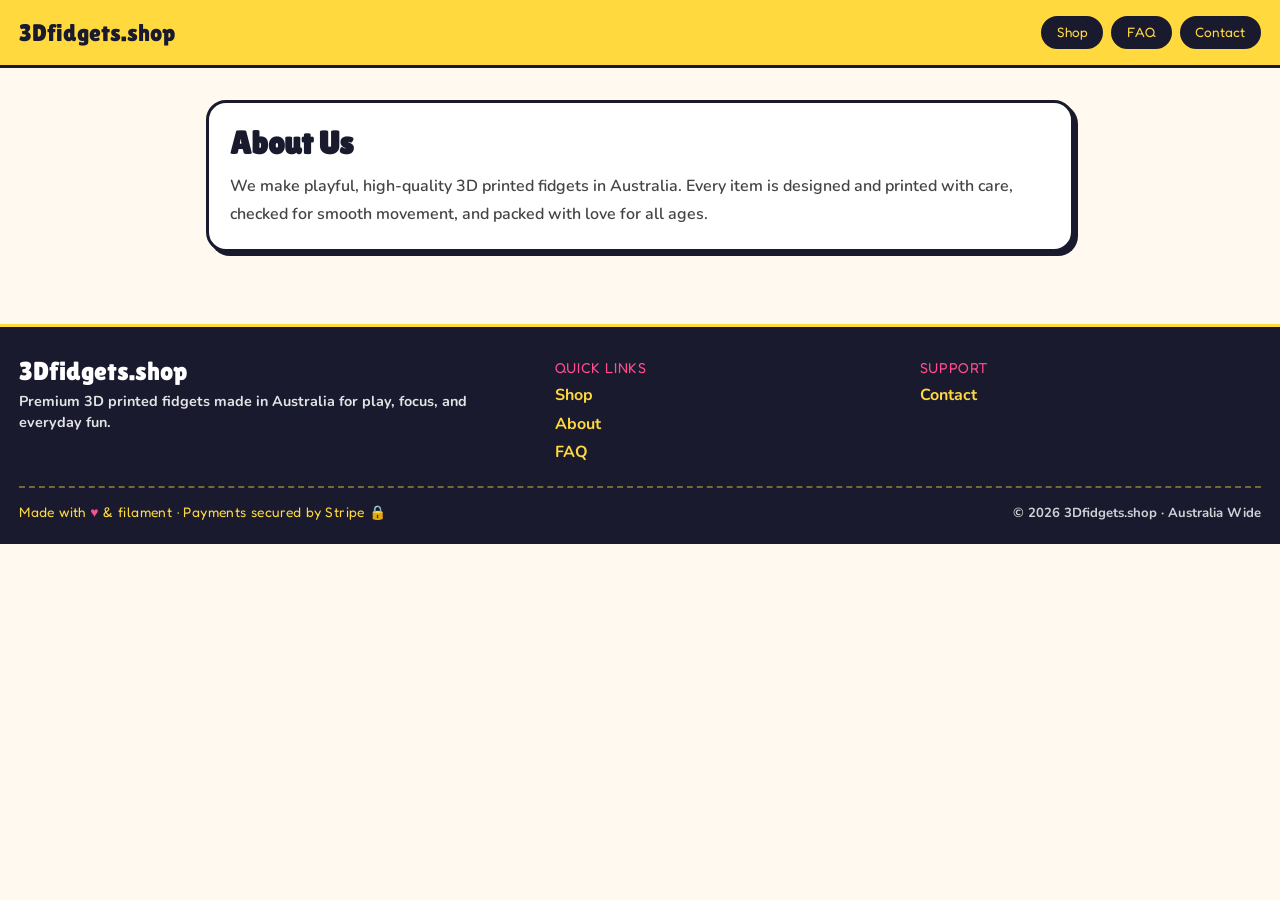
==== about.html @ 659f9786 "NGH" ====
<!DOCTYPE html>
<html lang="en">
<head>
  <meta charset="UTF-8" />
  <meta name="viewport" content="width=device-width, initial-scale=1.0" />
  <title>About · 3Dfidgets.shop</title>
  <link rel="icon" href="data:image/svg+xml,<svg xmlns='http://www.w3.org/2000/svg' viewBox='0 0 100 100'><text y='.9em' font-size='90'>🎲</text></svg>">
  <link rel="preconnect" href="https://fonts.googleapis.com" />
  <link href="https://fonts.googleapis.com/css2?family=Lilita+One&family=Nunito:wght@400;600;700;800&family=Fredoka+One&display=swap" rel="stylesheet" />
  <style>
    :root{--bg:#fff9f0;--yellow:#FFD93D;--orange:#FF6B35;--pink:#FF4D8D;--dark:#1a1a2e}
    *{box-sizing:border-box;margin:0;padding:0}
    body{font-family:'Nunito',sans-serif;background:var(--bg);color:var(--dark)}
    header{background:var(--yellow);border-bottom:3px solid var(--dark);padding:1rem 1.2rem;display:flex;justify-content:space-between;align-items:center;gap:.8rem;flex-wrap:wrap}
    .logo{font-family:'Lilita One',cursive;font-size:1.5rem;color:var(--dark);text-decoration:none}
    .nav{display:flex;gap:.5rem;flex-wrap:wrap}
    .nav a{font-family:'Fredoka One',cursive;font-size:.85rem;padding:.4rem .85rem;border-radius:999px;background:var(--dark);color:var(--yellow);text-decoration:none;border:2px solid var(--dark)}
    main{max-width:900px;margin:0 auto;padding:2rem 1rem}
    .card{background:#fff;border:3px solid var(--dark);border-radius:20px;padding:1.3rem;box-shadow:4px 4px 0 var(--dark)}
    h1{font-family:'Lilita One',cursive;font-size:2rem;margin-bottom:.8rem}
    p{line-height:1.7;font-weight:600;color:#444}
    .site-footer{position:relative;z-index:5;background:var(--dark);color:var(--yellow);border-top:3px solid var(--yellow);margin-top:2.5rem}
    .footer-inner{max-width:1280px;margin:0 auto;padding:2rem 1.2rem 1.4rem}
    .footer-top{display:grid;grid-template-columns:1.5fr 1fr 1fr;gap:1.5rem;align-items:start}
    .footer-brand{font-family:'Lilita One',cursive;font-size:1.6rem;line-height:1;color:#fff}
    .footer-tagline{margin-top:.4rem;font-size:.9rem;font-weight:700;color:rgba(255,255,255,.88);line-height:1.5}
    .footer-title{font-family:'Fredoka One',cursive;font-size:.9rem;letter-spacing:.6px;text-transform:uppercase;margin-bottom:.55rem;color:#FF4D8D}
    .footer-links{display:grid;gap:.4rem}
    .footer-link{color:var(--yellow);font-weight:700;text-decoration:none}
    .footer-link:hover{text-decoration:underline;text-underline-offset:3px;color:#fff}
    .footer-bottom{margin-top:1.4rem;padding-top:1rem;border-top:2px dashed rgba(255,217,61,.4);display:flex;flex-wrap:wrap;align-items:center;justify-content:space-between;gap:.8rem}
    .footer-copy{font-family:'Fredoka One',cursive;font-size:.86rem;letter-spacing:.4px}
    .footer-copy span{color:#FF4D8D}
    .footer-note{font-size:.82rem;font-weight:700;color:rgba(255,255,255,.8)}
    @media(max-width:600px){.footer-top{grid-template-columns:1fr}.footer-inner{padding:1.6rem 1rem 1.2rem}}
  </style>
</head>
<body>
  <header>
    <a class="logo" href="index.html">3Dfidgets.shop</a>
    <nav class="nav">
      <a href="index.html">Shop</a>
      <a href="faq.html">FAQ</a>
      <a href="contact.html">Contact</a>
    </nav>
  </header>

  <main>
    <section class="card">
      <h1>About Us</h1>
      <p>
        We make playful, high-quality 3D printed fidgets in Australia. Every item is designed and printed with care,
        checked for smooth movement, and packed with love for all ages.
      </p>
    </section>
  </main>

  <footer class="site-footer">
    <div class="footer-inner">
      <div class="footer-top">
        <div>
          <div class="footer-brand">3Dfidgets.shop</div>
          <p class="footer-tagline">Premium 3D printed fidgets made in Australia for play, focus, and everyday fun.</p>
        </div>

         <div>
        <div class="footer-title">Quick Links</div>
        <div class="footer-links">
          <a class="footer-link" href="index.html">Shop</a>
          <a class="footer-link" href="about.html">About</a>
          <a class="footer-link" href="faq.html">FAQ</a>
          
        </div>
      </div>

      <div>
        <div class="footer-title">Support</div>
        <div class="footer-links">
          <a class="footer-link" href="contact.html">Contact</a>

        </div>
      </div>
    </div>

      <div class="footer-bottom">
        <div class="footer-copy">Made with <span>♥</span> &amp; filament · Payments secured by Stripe 🔒</div>
        <div class="footer-note">© 2026 3Dfidgets.shop · Australia Wide</div>
      </div>
    </div>
  </footer>
</body>
</html>
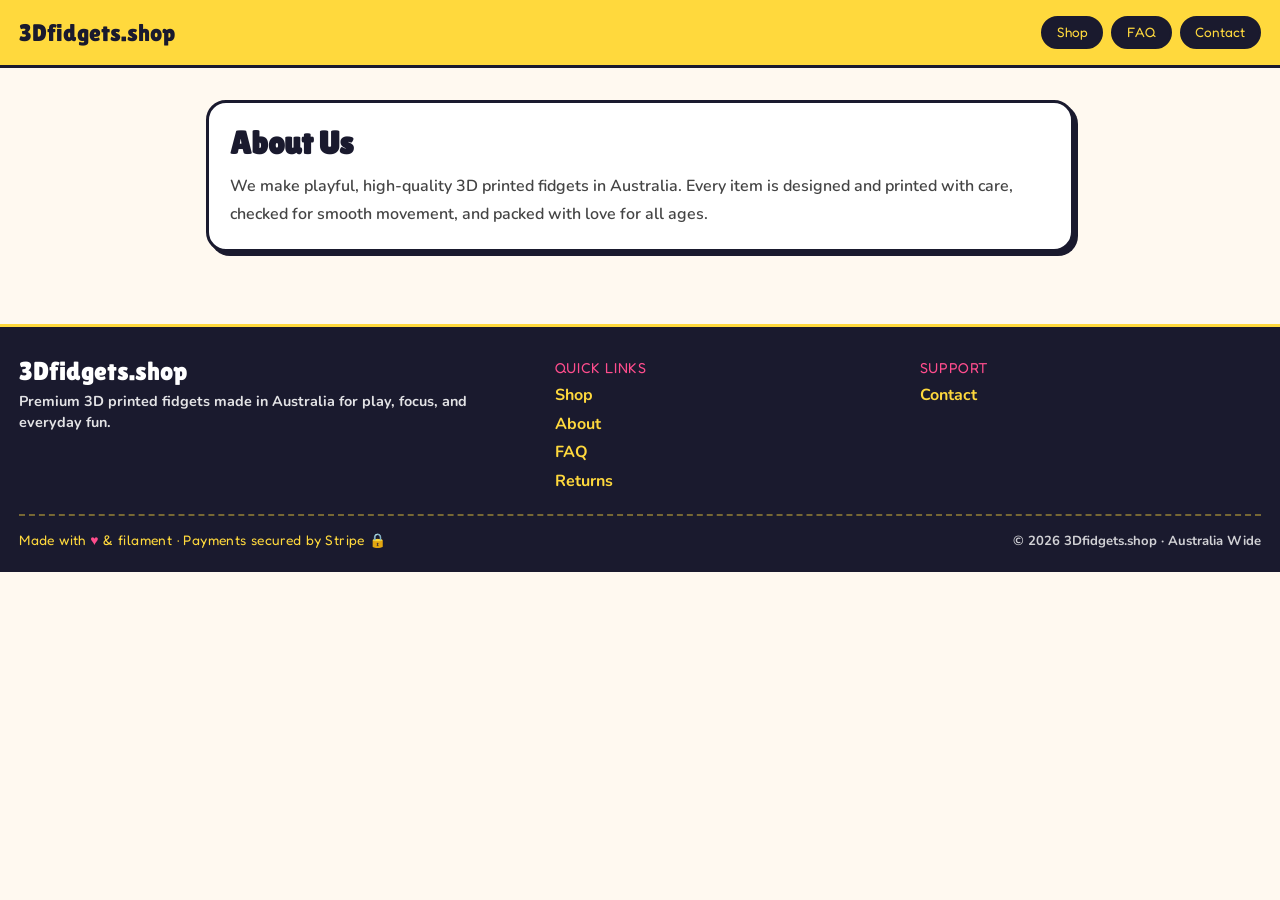
==== commit 41593310: "h" ====
--- a/about.html
+++ b/about.html
@@ -69,7 +69,7 @@
           <a class="footer-link" href="index.html">Shop</a>
           <a class="footer-link" href="about.html">About</a>
           <a class="footer-link" href="faq.html">FAQ</a>
-          
+          <a class="footer-link" href="returns.html">Returns</a>
         </div>
       </div>
 
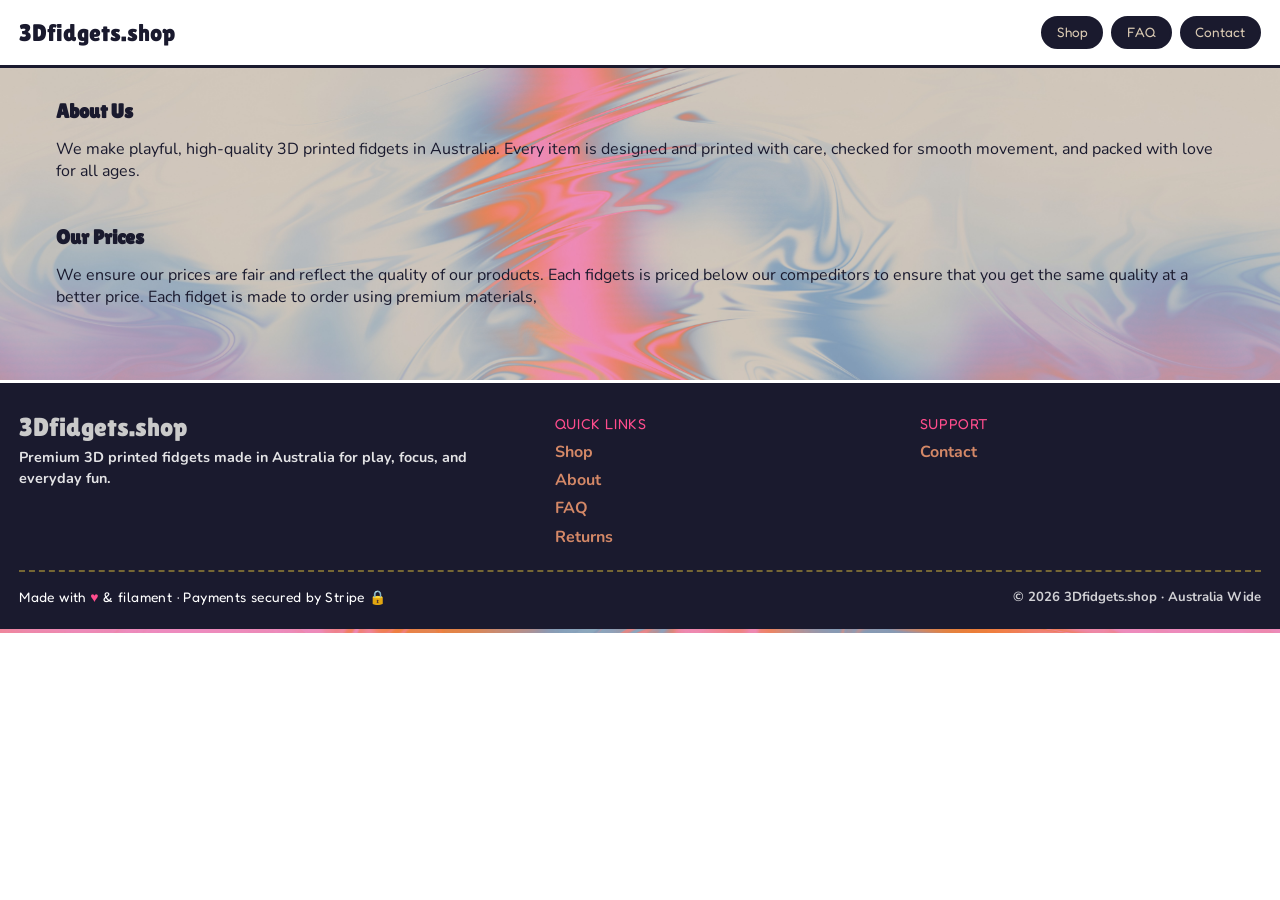
==== commit 65cd9b5c: "d" ====
--- a/about.html
+++ b/about.html
@@ -4,30 +4,37 @@
   <meta charset="UTF-8" />
   <meta name="viewport" content="width=device-width, initial-scale=1.0" />
   <title>About · 3Dfidgets.shop</title>
-  <link rel="icon" href="data:image/svg+xml,<svg xmlns='http://www.w3.org/2000/svg' viewBox='0 0 100 100'><text y='.9em' font-size='90'>🎲</text></svg>">
+  <link rel="icon" type="image/svg+xml" href="/favicon.svg">
+  <link rel="shortcut icon" href="/favicon.svg">
   <link rel="preconnect" href="https://fonts.googleapis.com" />
   <link href="https://fonts.googleapis.com/css2?family=Lilita+One&family=Nunito:wght@400;600;700;800&family=Fredoka+One&display=swap" rel="stylesheet" />
   <style>
-    :root{--bg:#fff9f0;--yellow:#FFD93D;--orange:#FF6B35;--pink:#FF4D8D;--dark:#1a1a2e}
+    :root{--bg: url('Endless_Tools_2026-04-22_03-30-42.jpeg') center/cover no-repeat;--yellow:#ffffff;--dark:#1a1a2e}
     *{box-sizing:border-box;margin:0;padding:0}
     body{font-family:'Nunito',sans-serif;background:var(--bg);color:var(--dark)}
     header{background:var(--yellow);border-bottom:3px solid var(--dark);padding:1rem 1.2rem;display:flex;justify-content:space-between;align-items:center;gap:.8rem;flex-wrap:wrap}
     .logo{font-family:'Lilita One',cursive;font-size:1.5rem;color:var(--dark);text-decoration:none}
     .nav{display:flex;gap:.5rem;flex-wrap:wrap}
-    .nav a{font-family:'Fredoka One',cursive;font-size:.85rem;padding:.4rem .85rem;border-radius:999px;background:var(--dark);color:var(--yellow);text-decoration:none;border:2px solid var(--dark)}
-    main{max-width:900px;margin:0 auto;padding:2rem 1rem}
-    .card{background:#fff;border:3px solid var(--dark);border-radius:20px;padding:1.3rem;box-shadow:4px 4px 0 var(--dark)}
-    h1{font-family:'Lilita One',cursive;font-size:2rem;margin-bottom:.8rem}
-    p{line-height:1.7;font-weight:600;color:#444}
+    .nav a{font-family:'Fredoka One',cursive;font-size:.85rem;padding:.4rem .85rem;border-radius:999px;background:var(--dark);color:#D9C9B2;text-decoration:none;border:2px solid var(--dark)}
+    main{max-width:1200px;margin:0 auto;padding:2rem 1rem}
+    h1{font-family:'Lilita One',cursive;font-size:1.25rem;margin-bottom:1rem}
+    .faq{display:grid;gap:.7rem}
+    .item{background:#fff;border:3px solid var(--dark);border-radius:16px;padding:.8rem 1.1rem}
+    .item[open]{box-shadow:3px 3px 0 var(--dark)}
+    .q{font-family:'Fredoka One',cursive;cursor:pointer;list-style:none;display:flex;align-items:center;justify-content:space-between;gap:.8rem}
+    .q::-webkit-details-marker{display:none}
+    .q::after{content:'+';font-size:1.2rem;line-height:1;flex-shrink:0}
+    .item[open] .q::after{content:'−'}
+    .a{font-weight:600;color:#444;line-height:1.6;padding-top:.55rem}
     .site-footer{position:relative;z-index:5;background:var(--dark);color:var(--yellow);border-top:3px solid var(--yellow);margin-top:2.5rem}
     .footer-inner{max-width:1280px;margin:0 auto;padding:2rem 1.2rem 1.4rem}
     .footer-top{display:grid;grid-template-columns:1.5fr 1fr 1fr;gap:1.5rem;align-items:start}
-    .footer-brand{font-family:'Lilita One',cursive;font-size:1.6rem;line-height:1;color:#fff}
+    .footer-brand{font-family:'Lilita One',cursive;font-size:1.6rem;line-height:1;color:#cacaca}
     .footer-tagline{margin-top:.4rem;font-size:.9rem;font-weight:700;color:rgba(255,255,255,.88);line-height:1.5}
     .footer-title{font-family:'Fredoka One',cursive;font-size:.9rem;letter-spacing:.6px;text-transform:uppercase;margin-bottom:.55rem;color:#FF4D8D}
     .footer-links{display:grid;gap:.4rem}
-    .footer-link{color:var(--yellow);font-weight:700;text-decoration:none}
-    .footer-link:hover{text-decoration:underline;text-underline-offset:3px;color:#fff}
+    .footer-link{color:#D48867;font-weight:700;text-decoration:none}
+    .footer-link:hover{text-decoration:underline;text-underline-offset:3px;color:#563737}
     .footer-bottom{margin-top:1.4rem;padding-top:1rem;border-top:2px dashed rgba(255,217,61,.4);display:flex;flex-wrap:wrap;align-items:center;justify-content:space-between;gap:.8rem}
     .footer-copy{font-family:'Fredoka One',cursive;font-size:.86rem;letter-spacing:.4px}
     .footer-copy span{color:#FF4D8D}
@@ -51,6 +58,14 @@
       <p>
         We make playful, high-quality 3D printed fidgets in Australia. Every item is designed and printed with care,
         checked for smooth movement, and packed with love for all ages.
+      </p>
+    </section>
+    <br>
+    <br>
+    <section class="card">
+      <h1>Our Prices</h1>
+      <p>
+        We ensure our prices are fair and reflect the quality of our products. Each fidgets is priced  below our compeditors to ensure that you get the same quality at a better price. Each fidget is made to order using premium materials,
       </p>
     </section>
   </main>
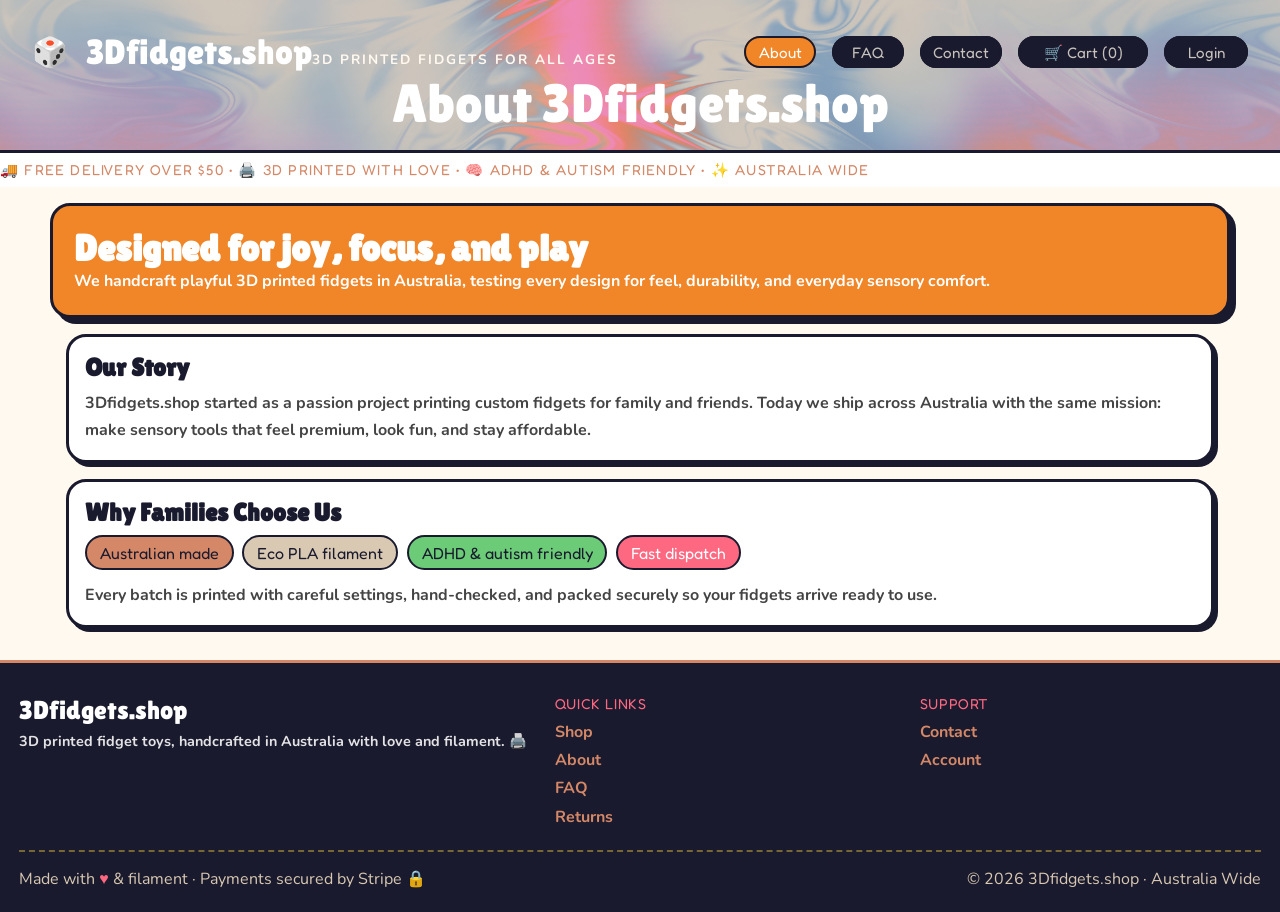
==== commit af68f309: "j" ====
--- a/about.html
+++ b/about.html
@@ -3,105 +3,55 @@
 <head>
   <meta charset="UTF-8" />
   <meta name="viewport" content="width=device-width, initial-scale=1.0" />
-  <title>About · 3Dfidgets.shop</title>
+  <title>About | 3Dfidgets.shop — 3D Printed Fidget Toys Australia</title>
   <link rel="icon" type="image/svg+xml" href="/favicon.svg">
-  <link rel="shortcut icon" href="/favicon.svg">
   <link rel="preconnect" href="https://fonts.googleapis.com" />
   <link href="https://fonts.googleapis.com/css2?family=Lilita+One&family=Nunito:wght@400;600;700;800&family=Fredoka+One&display=swap" rel="stylesheet" />
   <style>
-    :root{--bg: url('Endless_Tools_2026-04-22_03-30-42.jpeg') center/cover no-repeat;--yellow:#ffffff;--dark:#1a1a2e}
-    *{box-sizing:border-box;margin:0;padding:0}
-    body{font-family:'Nunito',sans-serif;background:var(--bg);color:var(--dark)}
-    header{background:var(--yellow);border-bottom:3px solid var(--dark);padding:1rem 1.2rem;display:flex;justify-content:space-between;align-items:center;gap:.8rem;flex-wrap:wrap}
-    .logo{font-family:'Lilita One',cursive;font-size:1.5rem;color:var(--dark);text-decoration:none}
-    .nav{display:flex;gap:.5rem;flex-wrap:wrap}
-    .nav a{font-family:'Fredoka One',cursive;font-size:.85rem;padding:.4rem .85rem;border-radius:999px;background:var(--dark);color:#D9C9B2;text-decoration:none;border:2px solid var(--dark)}
-    main{max-width:1200px;margin:0 auto;padding:2rem 1rem}
-    h1{font-family:'Lilita One',cursive;font-size:1.25rem;margin-bottom:1rem}
-    .faq{display:grid;gap:.7rem}
-    .item{background:#fff;border:3px solid var(--dark);border-radius:16px;padding:.8rem 1.1rem}
-    .item[open]{box-shadow:3px 3px 0 var(--dark)}
-    .q{font-family:'Fredoka One',cursive;cursor:pointer;list-style:none;display:flex;align-items:center;justify-content:space-between;gap:.8rem}
-    .q::-webkit-details-marker{display:none}
-    .q::after{content:'+';font-size:1.2rem;line-height:1;flex-shrink:0}
-    .item[open] .q::after{content:'−'}
-    .a{font-weight:600;color:#444;line-height:1.6;padding-top:.55rem}
-    .site-footer{position:relative;z-index:5;background:var(--dark);color:var(--yellow);border-top:3px solid var(--yellow);margin-top:2.5rem}
-    .footer-inner{max-width:1280px;margin:0 auto;padding:2rem 1.2rem 1.4rem}
-    .footer-top{display:grid;grid-template-columns:1.5fr 1fr 1fr;gap:1.5rem;align-items:start}
-    .footer-brand{font-family:'Lilita One',cursive;font-size:1.6rem;line-height:1;color:#cacaca}
-    .footer-tagline{margin-top:.4rem;font-size:.9rem;font-weight:700;color:rgba(255,255,255,.88);line-height:1.5}
-    .footer-title{font-family:'Fredoka One',cursive;font-size:.9rem;letter-spacing:.6px;text-transform:uppercase;margin-bottom:.55rem;color:#FF4D8D}
-    .footer-links{display:grid;gap:.4rem}
-    .footer-link{color:#D48867;font-weight:700;text-decoration:none}
-    .footer-link:hover{text-decoration:underline;text-underline-offset:3px;color:#563737}
-    .footer-bottom{margin-top:1.4rem;padding-top:1rem;border-top:2px dashed rgba(255,217,61,.4);display:flex;flex-wrap:wrap;align-items:center;justify-content:space-between;gap:.8rem}
-    .footer-copy{font-family:'Fredoka One',cursive;font-size:.86rem;letter-spacing:.4px}
-    .footer-copy span{color:#FF4D8D}
-    .footer-note{font-size:.82rem;font-weight:700;color:rgba(255,255,255,.8)}
-    @media(max-width:600px){.footer-top{grid-template-columns:1fr}.footer-inner{padding:1.6rem 1rem 1.2rem}}
+    :root{--bg:#fff9f0;--yellow:#D48867;--orange:#F18628;--pink:#FE6881;--blue:#D9C9B2;--purple:#6C9CCC;--green:#6BCB77;--dark:#1a1a2e;--card-bg:#fff;--shadow:4px 4px 0px var(--dark);--shadow-lg:6px 6px 0px var(--dark);--radius:20px}
+    *,*::before,*::after{box-sizing:border-box;margin:0;padding:0} body{font-family:'Nunito',sans-serif;background:var(--bg);color:var(--dark)}
+    .custom-header{width:100%;position:relative;background:#FF6B35 url('Endless_Tools_2026-04-22_03-30-42.jpeg') center/cover no-repeat;overflow:hidden;border-bottom:3px #1A1A2E solid}
+    .header-content{display:flex;align-items:center;justify-content:space-between;padding:32px 32px 0;z-index:3;position:relative}
+    .header-logo{display:flex;align-items:center;gap:18px}.header-logo-title{color:#fff;font-size:2.2rem;font-family:'Lilita One',cursive}.header-logo-sub{color:#FFF9F0;font-size:.85rem;font-weight:700;text-transform:uppercase;letter-spacing:2px}
+    .header-nav{display:flex;gap:16px;align-items:center;flex-wrap:wrap}.header-nav a,.header-nav button{display:flex;align-items:center;justify-content:center;background:#1A1A2E;border-radius:100px;outline:2px #1A1A2E solid;outline-offset:-2px;color:#C7C2BC;font-size:.95rem;font-family:'Fredoka One',cursive;min-width:72px;height:32px;padding:0 .8rem;text-decoration:none;border:0;cursor:pointer}.header-nav a:hover,.header-nav button:hover{background:var(--pink);color:#fff}
+    .header-nav .header-cart-btn{min-width:130px}.header-nav .header-login-btn{min-width:84px}.header-nav .user-btn{background:var(--green)!important;color:var(--dark)!important;min-width:150px}
+    .header-title{width:100%;text-align:center;color:#fff;font-size:clamp(2rem,6vw,3.4rem);font-family:'Lilita One',cursive;padding:0 2rem 1rem}
+    .ticker{background:#fff;color:var(--yellow);font-family:'Fredoka One',cursive;font-size:.9rem;letter-spacing:1.2px;padding:.5rem 0;overflow:hidden;white-space:nowrap}
+
+    .hero{max-width:1180px;margin:1rem auto 0;background:var(--orange);color:#fff;border:3px solid var(--dark);border-radius:20px;box-shadow:var(--shadow-lg);padding:1.3rem}
+    .hero h1{font-family:'Lilita One',cursive;font-size:2.3rem}
+    .hero p{font-weight:700;line-height:1.6}
+
+    .wrap{max-width:1180px;margin:0 auto;padding:1rem 1rem 2rem;display:grid;gap:1rem}
+    .card{background:#fff;border:3px solid var(--dark);border-radius:20px;box-shadow:var(--shadow);padding:1rem}
+    .title{font-family:'Lilita One',cursive;font-size:1.55rem;margin-bottom:.55rem}
+    .stats{display:flex;flex-wrap:wrap;gap:.55rem}
+    .stat{font-family:'Fredoka One',cursive;padding:.35rem .8rem;border:2px solid var(--dark);border-radius:100px}
+
+    #cartOverlay{position:fixed;inset:0;z-index:190;display:none;opacity:0;transition:opacity .2s}#cartDrawer{position:fixed;right:0;top:0;height:100vh;width:420px;max-width:100%;transform:translateX(110%);transition:transform .28s cubic-bezier(.2,.9,.2,1);z-index:195;background:#fff;border-left:3px solid var(--dark);box-shadow:-6px 0 0 var(--dark);padding:1.2rem;overflow:auto}
+    .toast{position:fixed;bottom:2rem;left:50%;transform:translateX(-50%) translateY(100px);background:var(--dark);color:var(--yellow);font-family:'Fredoka One',cursive;font-size:1rem;padding:.8rem 1.8rem;border-radius:100px;border:2.5px solid var(--yellow);box-shadow:4px 4px 0 var(--yellow);z-index:1000;transition:transform .3s;pointer-events:none}.toast.show{transform:translateX(-50%) translateY(0)}
+
+    .site-footer{background:var(--dark);color:var(--blue);border-top:3px solid var(--yellow)}.footer-inner{max-width:1280px;margin:0 auto;padding:2rem 1.2rem 1.4rem}.footer-top{display:grid;grid-template-columns:1.5fr 1fr 1fr;gap:1.5rem;align-items:start}.footer-brand{font-family:'Lilita One',cursive;font-size:1.6rem;color:#fff}.footer-tagline{margin-top:.4rem;font-size:.9rem;font-weight:700;color:rgba(255,255,255,.88)}.footer-title{font-family:'Fredoka One',cursive;font-size:.9rem;letter-spacing:.6px;text-transform:uppercase;margin-bottom:.55rem;color:var(--pink)}.footer-links{display:grid;gap:.4rem}.footer-link{color:var(--yellow);font-weight:700;text-decoration:none}.footer-bottom{margin-top:1.4rem;padding-top:1rem;border-top:2px dashed rgba(255,217,61,.4);display:flex;flex-wrap:wrap;align-items:center;justify-content:space-between;gap:.8rem}
+    #userWrap{position:relative;display:none}#userMenu{position:absolute;right:0;top:36px;background:#fff;border:2px solid var(--dark);border-radius:12px;box-shadow:4px 4px 0 var(--dark);padding:.35rem;display:none;min-width:150px}#userMenu a{display:block;padding:.4rem .55rem;border-radius:8px;font-family:'Fredoka One',cursive;font-size:.85rem;color:var(--dark);text-decoration:none}
+    @media(max-width:900px){.header-content{flex-direction:column;align-items:flex-start;padding:20px 14px 0}.footer-top{grid-template-columns:1fr}}
   </style>
 </head>
 <body>
-  <header>
-    <a class="logo" href="index.html">3Dfidgets.shop</a>
-    <nav class="nav">
-      <a href="index.html">Shop</a>
-      <a href="faq.html">FAQ</a>
-      <a href="contact.html">Contact</a>
-    </nav>
-  </header>
+<header class="custom-header"><div class="header-content"><div class="header-logo"><span style="font-size:1.8rem">🎲</span><div><span class="header-logo-title">3Dfidgets.shop</span><span class="header-logo-sub">3d printed fidgets for all ages</span></div></div><nav class="header-nav"><a href="about.html" style="background:var(--orange);color:#fff">About</a><a href="faq.html">FAQ</a><a href="contact.html">Contact</a><button class="header-cart-btn">🛒 Cart (0)</button><button class="header-login-btn" id="loginBtn">Login</button><div id="userWrap"><button class="user-btn" id="userBtn"><span id="userName">Hi</span></button><div id="userMenu"><a href="account.html">My Account</a><a href="#" id="logoutBtn">Log Out</a></div></div></nav></div><div class="header-title">About 3Dfidgets.shop</div></header>
+<div class="ticker"><span class="ticker-inner">🚚 FREE DELIVERY OVER $50 • 🖨️ 3D PRINTED WITH LOVE • 🧠 ADHD & AUTISM FRIENDLY • ✨ AUSTRALIA WIDE</span></div>
 
-  <main>
-    <section class="card">
-      <h1>About Us</h1>
-      <p>
-        We make playful, high-quality 3D printed fidgets in Australia. Every item is designed and printed with care,
-        checked for smooth movement, and packed with love for all ages.
-      </p>
-    </section>
-    <br>
-    <br>
-    <section class="card">
-      <h1>Our Prices</h1>
-      <p>
-        We ensure our prices are fair and reflect the quality of our products. Each fidgets is priced  below our compeditors to ensure that you get the same quality at a better price. Each fidget is made to order using premium materials,
-      </p>
-    </section>
-  </main>
+<section class="hero"><h1>Designed for joy, focus, and play</h1><p>We handcraft playful 3D printed fidgets in Australia, testing every design for feel, durability, and everyday sensory comfort.</p></section>
 
-  <footer class="site-footer">
-    <div class="footer-inner">
-      <div class="footer-top">
-        <div>
-          <div class="footer-brand">3Dfidgets.shop</div>
-          <p class="footer-tagline">Premium 3D printed fidgets made in Australia for play, focus, and everyday fun.</p>
-        </div>
+<main class="wrap">
+  <section class="card"><h2 class="title">Our Story</h2><p style="line-height:1.7;font-weight:700;color:#444">3Dfidgets.shop started as a passion project printing custom fidgets for family and friends. Today we ship across Australia with the same mission: make sensory tools that feel premium, look fun, and stay affordable.</p></section>
+  <section class="card"><h2 class="title">Why Families Choose Us</h2><div class="stats"><span class="stat" style="background:var(--yellow)">Australian made</span><span class="stat" style="background:var(--blue)">Eco PLA filament</span><span class="stat" style="background:var(--green)">ADHD & autism friendly</span><span class="stat" style="background:var(--pink);color:#fff">Fast dispatch</span></div><p style="margin-top:.7rem;line-height:1.7;font-weight:700;color:#444">Every batch is printed with careful settings, hand-checked, and packed securely so your fidgets arrive ready to use.</p></section>
+</main>
 
-         <div>
-        <div class="footer-title">Quick Links</div>
-        <div class="footer-links">
-          <a class="footer-link" href="index.html">Shop</a>
-          <a class="footer-link" href="about.html">About</a>
-          <a class="footer-link" href="faq.html">FAQ</a>
-          <a class="footer-link" href="returns.html">Returns</a>
-        </div>
-      </div>
+<div id="cartOverlay"><div class="close-cart" style="position:absolute;inset:0"></div></div>
+<aside id="cartDrawer"><div style="display:flex;align-items:center;justify-content:space-between;gap:1rem;margin-bottom:1rem"><div style="font-family:'Lilita One',cursive;font-size:1.4rem">Your Cart 🛒</div><button class="close-cart" style="border:2.5px solid var(--dark);background:#fff;border-radius:100px;padding:.4rem .7rem">✕</button></div><div class="cart-items"></div><div class="cart-footer" style="margin-top:1rem;display:none"><div style="display:flex;justify-content:space-between;align-items:center;margin-bottom:.6rem"><div style="font-family:'Lilita One',cursive">Subtotal</div><div class="cart-subtotal" style="font-family:'Lilita One',cursive">A$0.00</div></div><div style="font-size:.85rem;color:#666;margin-bottom:.6rem">Shipping calculated at checkout</div><button class="cart-checkout-btn" style="width:100%;background:var(--orange);border:2.5px solid var(--dark);padding:.8rem;border-radius:100px;font-family:'Fredoka One',cursive;color:#fff;box-shadow:4px 4px 0 var(--dark)">Proceed to Checkout →</button><div style="text-align:center;margin-top:.6rem"><a href="index.html">Continue Shopping</a></div></div></aside>
+<div class="toast" id="toast"></div>
 
-      <div>
-        <div class="footer-title">Support</div>
-        <div class="footer-links">
-          <a class="footer-link" href="contact.html">Contact</a>
-
-        </div>
-      </div>
-    </div>
-
-      <div class="footer-bottom">
-        <div class="footer-copy">Made with <span>♥</span> &amp; filament · Payments secured by Stripe 🔒</div>
-        <div class="footer-note">© 2026 3Dfidgets.shop · Australia Wide</div>
-      </div>
-    </div>
-  </footer>
+<footer class="site-footer"><div class="footer-inner"><div class="footer-top"><div><div class="footer-brand">3Dfidgets.shop</div><p class="footer-tagline">3D printed fidget toys, handcrafted in Australia with love and filament. 🖨️</p></div><div><div class="footer-title">Quick Links</div><div class="footer-links"><a class="footer-link" href="index.html">Shop</a><a class="footer-link" href="about.html">About</a><a class="footer-link" href="faq.html">FAQ</a><a class="footer-link" href="returns.html">Returns</a></div></div><div><div class="footer-title">Support</div><div class="footer-links"><a class="footer-link" href="contact.html">Contact</a><a class="footer-link" href="account.html">Account</a></div></div></div><div class="footer-bottom"><div class="footer-copy">Made with <span style="color:var(--pink)">♥</span> &amp; filament · Payments secured by Stripe 🔒</div><div class="footer-note">© 2026 3Dfidgets.shop · Australia Wide</div></div></div></footer>
+<script src="/cart.js"></script><script src="/site.js"></script>
 </body>
 </html>
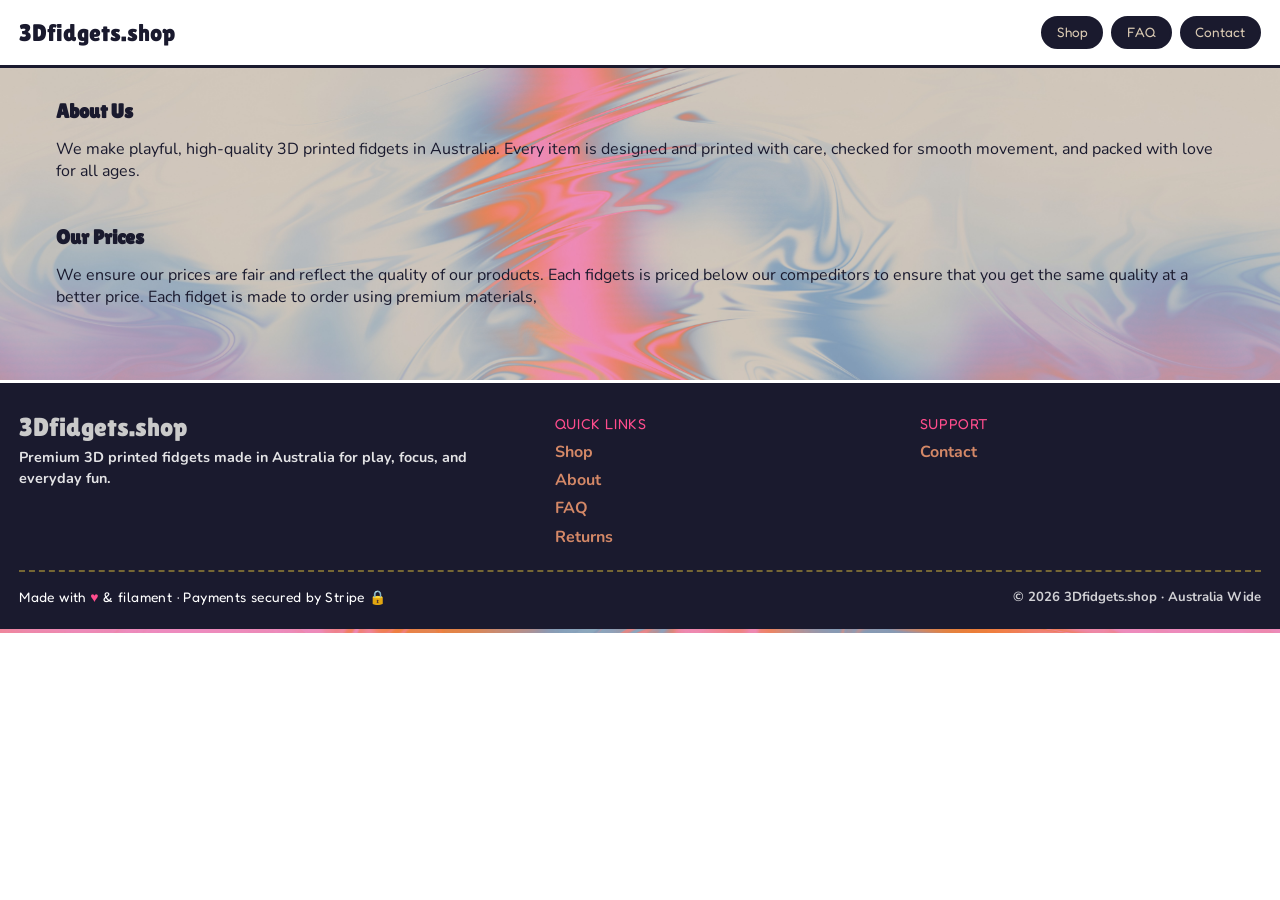
==== commit d4be460b: "fdsg" ====
--- a/about.html
+++ b/about.html
@@ -3,55 +3,105 @@
 <head>
   <meta charset="UTF-8" />
   <meta name="viewport" content="width=device-width, initial-scale=1.0" />
-  <title>About | 3Dfidgets.shop — 3D Printed Fidget Toys Australia</title>
+  <title>About · 3Dfidgets.shop</title>
   <link rel="icon" type="image/svg+xml" href="/favicon.svg">
+  <link rel="shortcut icon" href="/favicon.svg">
   <link rel="preconnect" href="https://fonts.googleapis.com" />
   <link href="https://fonts.googleapis.com/css2?family=Lilita+One&family=Nunito:wght@400;600;700;800&family=Fredoka+One&display=swap" rel="stylesheet" />
   <style>
-    :root{--bg:#fff9f0;--yellow:#D48867;--orange:#F18628;--pink:#FE6881;--blue:#D9C9B2;--purple:#6C9CCC;--green:#6BCB77;--dark:#1a1a2e;--card-bg:#fff;--shadow:4px 4px 0px var(--dark);--shadow-lg:6px 6px 0px var(--dark);--radius:20px}
-    *,*::before,*::after{box-sizing:border-box;margin:0;padding:0} body{font-family:'Nunito',sans-serif;background:var(--bg);color:var(--dark)}
-    .custom-header{width:100%;position:relative;background:#FF6B35 url('Endless_Tools_2026-04-22_03-30-42.jpeg') center/cover no-repeat;overflow:hidden;border-bottom:3px #1A1A2E solid}
-    .header-content{display:flex;align-items:center;justify-content:space-between;padding:32px 32px 0;z-index:3;position:relative}
-    .header-logo{display:flex;align-items:center;gap:18px}.header-logo-title{color:#fff;font-size:2.2rem;font-family:'Lilita One',cursive}.header-logo-sub{color:#FFF9F0;font-size:.85rem;font-weight:700;text-transform:uppercase;letter-spacing:2px}
-    .header-nav{display:flex;gap:16px;align-items:center;flex-wrap:wrap}.header-nav a,.header-nav button{display:flex;align-items:center;justify-content:center;background:#1A1A2E;border-radius:100px;outline:2px #1A1A2E solid;outline-offset:-2px;color:#C7C2BC;font-size:.95rem;font-family:'Fredoka One',cursive;min-width:72px;height:32px;padding:0 .8rem;text-decoration:none;border:0;cursor:pointer}.header-nav a:hover,.header-nav button:hover{background:var(--pink);color:#fff}
-    .header-nav .header-cart-btn{min-width:130px}.header-nav .header-login-btn{min-width:84px}.header-nav .user-btn{background:var(--green)!important;color:var(--dark)!important;min-width:150px}
-    .header-title{width:100%;text-align:center;color:#fff;font-size:clamp(2rem,6vw,3.4rem);font-family:'Lilita One',cursive;padding:0 2rem 1rem}
-    .ticker{background:#fff;color:var(--yellow);font-family:'Fredoka One',cursive;font-size:.9rem;letter-spacing:1.2px;padding:.5rem 0;overflow:hidden;white-space:nowrap}
-
-    .hero{max-width:1180px;margin:1rem auto 0;background:var(--orange);color:#fff;border:3px solid var(--dark);border-radius:20px;box-shadow:var(--shadow-lg);padding:1.3rem}
-    .hero h1{font-family:'Lilita One',cursive;font-size:2.3rem}
-    .hero p{font-weight:700;line-height:1.6}
-
-    .wrap{max-width:1180px;margin:0 auto;padding:1rem 1rem 2rem;display:grid;gap:1rem}
-    .card{background:#fff;border:3px solid var(--dark);border-radius:20px;box-shadow:var(--shadow);padding:1rem}
-    .title{font-family:'Lilita One',cursive;font-size:1.55rem;margin-bottom:.55rem}
-    .stats{display:flex;flex-wrap:wrap;gap:.55rem}
-    .stat{font-family:'Fredoka One',cursive;padding:.35rem .8rem;border:2px solid var(--dark);border-radius:100px}
-
-    #cartOverlay{position:fixed;inset:0;z-index:190;display:none;opacity:0;transition:opacity .2s}#cartDrawer{position:fixed;right:0;top:0;height:100vh;width:420px;max-width:100%;transform:translateX(110%);transition:transform .28s cubic-bezier(.2,.9,.2,1);z-index:195;background:#fff;border-left:3px solid var(--dark);box-shadow:-6px 0 0 var(--dark);padding:1.2rem;overflow:auto}
-    .toast{position:fixed;bottom:2rem;left:50%;transform:translateX(-50%) translateY(100px);background:var(--dark);color:var(--yellow);font-family:'Fredoka One',cursive;font-size:1rem;padding:.8rem 1.8rem;border-radius:100px;border:2.5px solid var(--yellow);box-shadow:4px 4px 0 var(--yellow);z-index:1000;transition:transform .3s;pointer-events:none}.toast.show{transform:translateX(-50%) translateY(0)}
-
-    .site-footer{background:var(--dark);color:var(--blue);border-top:3px solid var(--yellow)}.footer-inner{max-width:1280px;margin:0 auto;padding:2rem 1.2rem 1.4rem}.footer-top{display:grid;grid-template-columns:1.5fr 1fr 1fr;gap:1.5rem;align-items:start}.footer-brand{font-family:'Lilita One',cursive;font-size:1.6rem;color:#fff}.footer-tagline{margin-top:.4rem;font-size:.9rem;font-weight:700;color:rgba(255,255,255,.88)}.footer-title{font-family:'Fredoka One',cursive;font-size:.9rem;letter-spacing:.6px;text-transform:uppercase;margin-bottom:.55rem;color:var(--pink)}.footer-links{display:grid;gap:.4rem}.footer-link{color:var(--yellow);font-weight:700;text-decoration:none}.footer-bottom{margin-top:1.4rem;padding-top:1rem;border-top:2px dashed rgba(255,217,61,.4);display:flex;flex-wrap:wrap;align-items:center;justify-content:space-between;gap:.8rem}
-    #userWrap{position:relative;display:none}#userMenu{position:absolute;right:0;top:36px;background:#fff;border:2px solid var(--dark);border-radius:12px;box-shadow:4px 4px 0 var(--dark);padding:.35rem;display:none;min-width:150px}#userMenu a{display:block;padding:.4rem .55rem;border-radius:8px;font-family:'Fredoka One',cursive;font-size:.85rem;color:var(--dark);text-decoration:none}
-    @media(max-width:900px){.header-content{flex-direction:column;align-items:flex-start;padding:20px 14px 0}.footer-top{grid-template-columns:1fr}}
+    :root{--bg: url('Endless_Tools_2026-04-22_03-30-42.jpeg') center/cover no-repeat;--yellow:#ffffff;--dark:#1a1a2e}
+    *{box-sizing:border-box;margin:0;padding:0}
+    body{font-family:'Nunito',sans-serif;background:var(--bg);color:var(--dark)}
+    header{background:var(--yellow);border-bottom:3px solid var(--dark);padding:1rem 1.2rem;display:flex;justify-content:space-between;align-items:center;gap:.8rem;flex-wrap:wrap}
+    .logo{font-family:'Lilita One',cursive;font-size:1.5rem;color:var(--dark);text-decoration:none}
+    .nav{display:flex;gap:.5rem;flex-wrap:wrap}
+    .nav a{font-family:'Fredoka One',cursive;font-size:.85rem;padding:.4rem .85rem;border-radius:999px;background:var(--dark);color:#D9C9B2;text-decoration:none;border:2px solid var(--dark)}
+    main{max-width:1200px;margin:0 auto;padding:2rem 1rem}
+    h1{font-family:'Lilita One',cursive;font-size:1.25rem;margin-bottom:1rem}
+    .faq{display:grid;gap:.7rem}
+    .item{background:#fff;border:3px solid var(--dark);border-radius:16px;padding:.8rem 1.1rem}
+    .item[open]{box-shadow:3px 3px 0 var(--dark)}
+    .q{font-family:'Fredoka One',cursive;cursor:pointer;list-style:none;display:flex;align-items:center;justify-content:space-between;gap:.8rem}
+    .q::-webkit-details-marker{display:none}
+    .q::after{content:'+';font-size:1.2rem;line-height:1;flex-shrink:0}
+    .item[open] .q::after{content:'−'}
+    .a{font-weight:600;color:#444;line-height:1.6;padding-top:.55rem}
+    .site-footer{position:relative;z-index:5;background:var(--dark);color:var(--yellow);border-top:3px solid var(--yellow);margin-top:2.5rem}
+    .footer-inner{max-width:1280px;margin:0 auto;padding:2rem 1.2rem 1.4rem}
+    .footer-top{display:grid;grid-template-columns:1.5fr 1fr 1fr;gap:1.5rem;align-items:start}
+    .footer-brand{font-family:'Lilita One',cursive;font-size:1.6rem;line-height:1;color:#cacaca}
+    .footer-tagline{margin-top:.4rem;font-size:.9rem;font-weight:700;color:rgba(255,255,255,.88);line-height:1.5}
+    .footer-title{font-family:'Fredoka One',cursive;font-size:.9rem;letter-spacing:.6px;text-transform:uppercase;margin-bottom:.55rem;color:#FF4D8D}
+    .footer-links{display:grid;gap:.4rem}
+    .footer-link{color:#D48867;font-weight:700;text-decoration:none}
+    .footer-link:hover{text-decoration:underline;text-underline-offset:3px;color:#563737}
+    .footer-bottom{margin-top:1.4rem;padding-top:1rem;border-top:2px dashed rgba(255,217,61,.4);display:flex;flex-wrap:wrap;align-items:center;justify-content:space-between;gap:.8rem}
+    .footer-copy{font-family:'Fredoka One',cursive;font-size:.86rem;letter-spacing:.4px}
+    .footer-copy span{color:#FF4D8D}
+    .footer-note{font-size:.82rem;font-weight:700;color:rgba(255,255,255,.8)}
+    @media(max-width:600px){.footer-top{grid-template-columns:1fr}.footer-inner{padding:1.6rem 1rem 1.2rem}}
   </style>
 </head>
 <body>
-<header class="custom-header"><div class="header-content"><div class="header-logo"><span style="font-size:1.8rem">🎲</span><div><span class="header-logo-title">3Dfidgets.shop</span><span class="header-logo-sub">3d printed fidgets for all ages</span></div></div><nav class="header-nav"><a href="about.html" style="background:var(--orange);color:#fff">About</a><a href="faq.html">FAQ</a><a href="contact.html">Contact</a><button class="header-cart-btn">🛒 Cart (0)</button><button class="header-login-btn" id="loginBtn">Login</button><div id="userWrap"><button class="user-btn" id="userBtn"><span id="userName">Hi</span></button><div id="userMenu"><a href="account.html">My Account</a><a href="#" id="logoutBtn">Log Out</a></div></div></nav></div><div class="header-title">About 3Dfidgets.shop</div></header>
-<div class="ticker"><span class="ticker-inner">🚚 FREE DELIVERY OVER $50 • 🖨️ 3D PRINTED WITH LOVE • 🧠 ADHD & AUTISM FRIENDLY • ✨ AUSTRALIA WIDE</span></div>
+  <header>
+    <a class="logo" href="index.html">3Dfidgets.shop</a>
+    <nav class="nav">
+      <a href="index.html">Shop</a>
+      <a href="faq.html">FAQ</a>
+      <a href="contact.html">Contact</a>
+    </nav>
+  </header>
 
-<section class="hero"><h1>Designed for joy, focus, and play</h1><p>We handcraft playful 3D printed fidgets in Australia, testing every design for feel, durability, and everyday sensory comfort.</p></section>
+  <main>
+    <section class="card">
+      <h1>About Us</h1>
+      <p>
+        We make playful, high-quality 3D printed fidgets in Australia. Every item is designed and printed with care,
+        checked for smooth movement, and packed with love for all ages.
+      </p>
+    </section>
+    <br>
+    <br>
+    <section class="card">
+      <h1>Our Prices</h1>
+      <p>
+        We ensure our prices are fair and reflect the quality of our products. Each fidgets is priced  below our compeditors to ensure that you get the same quality at a better price. Each fidget is made to order using premium materials,
+      </p>
+    </section>
+  </main>
 
-<main class="wrap">
-  <section class="card"><h2 class="title">Our Story</h2><p style="line-height:1.7;font-weight:700;color:#444">3Dfidgets.shop started as a passion project printing custom fidgets for family and friends. Today we ship across Australia with the same mission: make sensory tools that feel premium, look fun, and stay affordable.</p></section>
-  <section class="card"><h2 class="title">Why Families Choose Us</h2><div class="stats"><span class="stat" style="background:var(--yellow)">Australian made</span><span class="stat" style="background:var(--blue)">Eco PLA filament</span><span class="stat" style="background:var(--green)">ADHD & autism friendly</span><span class="stat" style="background:var(--pink);color:#fff">Fast dispatch</span></div><p style="margin-top:.7rem;line-height:1.7;font-weight:700;color:#444">Every batch is printed with careful settings, hand-checked, and packed securely so your fidgets arrive ready to use.</p></section>
-</main>
+  <footer class="site-footer">
+    <div class="footer-inner">
+      <div class="footer-top">
+        <div>
+          <div class="footer-brand">3Dfidgets.shop</div>
+          <p class="footer-tagline">Premium 3D printed fidgets made in Australia for play, focus, and everyday fun.</p>
+        </div>
 
-<div id="cartOverlay"><div class="close-cart" style="position:absolute;inset:0"></div></div>
-<aside id="cartDrawer"><div style="display:flex;align-items:center;justify-content:space-between;gap:1rem;margin-bottom:1rem"><div style="font-family:'Lilita One',cursive;font-size:1.4rem">Your Cart 🛒</div><button class="close-cart" style="border:2.5px solid var(--dark);background:#fff;border-radius:100px;padding:.4rem .7rem">✕</button></div><div class="cart-items"></div><div class="cart-footer" style="margin-top:1rem;display:none"><div style="display:flex;justify-content:space-between;align-items:center;margin-bottom:.6rem"><div style="font-family:'Lilita One',cursive">Subtotal</div><div class="cart-subtotal" style="font-family:'Lilita One',cursive">A$0.00</div></div><div style="font-size:.85rem;color:#666;margin-bottom:.6rem">Shipping calculated at checkout</div><button class="cart-checkout-btn" style="width:100%;background:var(--orange);border:2.5px solid var(--dark);padding:.8rem;border-radius:100px;font-family:'Fredoka One',cursive;color:#fff;box-shadow:4px 4px 0 var(--dark)">Proceed to Checkout →</button><div style="text-align:center;margin-top:.6rem"><a href="index.html">Continue Shopping</a></div></div></aside>
-<div class="toast" id="toast"></div>
+         <div>
+        <div class="footer-title">Quick Links</div>
+        <div class="footer-links">
+          <a class="footer-link" href="index.html">Shop</a>
+          <a class="footer-link" href="about.html">About</a>
+          <a class="footer-link" href="faq.html">FAQ</a>
+          <a class="footer-link" href="returns.html">Returns</a>
+        </div>
+      </div>
 
-<footer class="site-footer"><div class="footer-inner"><div class="footer-top"><div><div class="footer-brand">3Dfidgets.shop</div><p class="footer-tagline">3D printed fidget toys, handcrafted in Australia with love and filament. 🖨️</p></div><div><div class="footer-title">Quick Links</div><div class="footer-links"><a class="footer-link" href="index.html">Shop</a><a class="footer-link" href="about.html">About</a><a class="footer-link" href="faq.html">FAQ</a><a class="footer-link" href="returns.html">Returns</a></div></div><div><div class="footer-title">Support</div><div class="footer-links"><a class="footer-link" href="contact.html">Contact</a><a class="footer-link" href="account.html">Account</a></div></div></div><div class="footer-bottom"><div class="footer-copy">Made with <span style="color:var(--pink)">♥</span> &amp; filament · Payments secured by Stripe 🔒</div><div class="footer-note">© 2026 3Dfidgets.shop · Australia Wide</div></div></div></footer>
-<script src="/cart.js"></script><script src="/site.js"></script>
+      <div>
+        <div class="footer-title">Support</div>
+        <div class="footer-links">
+          <a class="footer-link" href="contact.html">Contact</a>
+
+        </div>
+      </div>
+    </div>
+
+      <div class="footer-bottom">
+        <div class="footer-copy">Made with <span>♥</span> &amp; filament · Payments secured by Stripe 🔒</div>
+        <div class="footer-note">© 2026 3Dfidgets.shop · Australia Wide</div>
+      </div>
+    </div>
+  </footer>
 </body>
 </html>
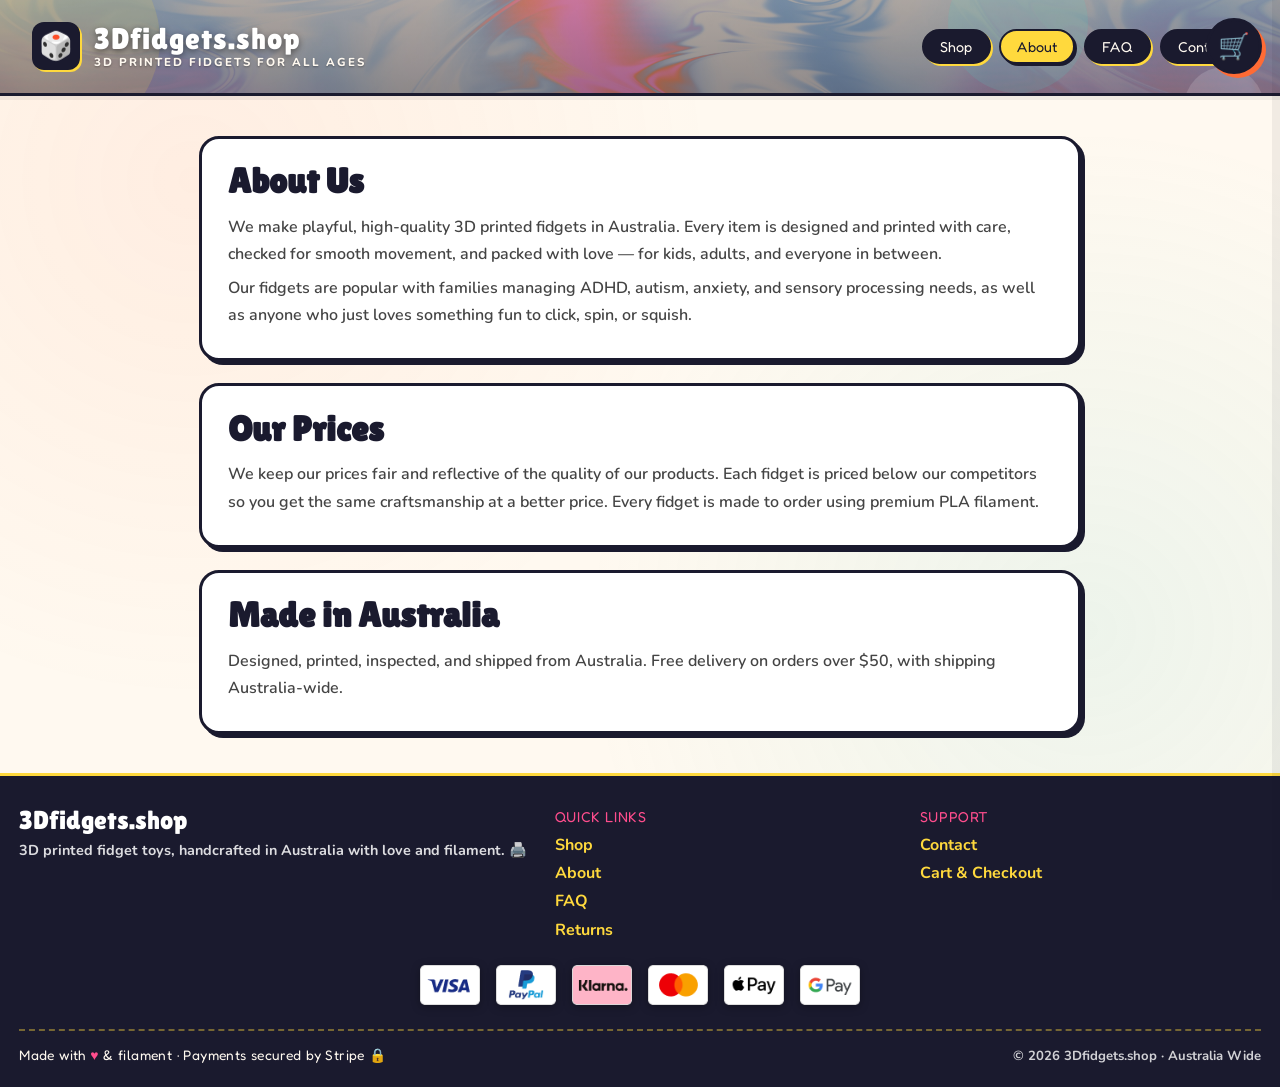
==== commit cfdf5231: "iy" ====
--- a/about.html
+++ b/about.html
@@ -4,81 +4,65 @@
   <meta charset="UTF-8" />
   <meta name="viewport" content="width=device-width, initial-scale=1.0" />
   <title>About · 3Dfidgets.shop</title>
-  <link rel="icon" type="image/svg+xml" href="/favicon.svg">
-  <link rel="shortcut icon" href="/favicon.svg">
+  <meta name="description" content="About 3Dfidgets.shop — Australian-made 3D printed fidget toys for play, focus, and everyday fun." />
+  <link rel="icon" type="image/svg+xml" href="favicon.svg">
+  <link rel="shortcut icon" href="favicon.svg">
   <link rel="preconnect" href="https://fonts.googleapis.com" />
+  <link rel="preconnect" href="https://fonts.gstatic.com" crossorigin />
   <link href="https://fonts.googleapis.com/css2?family=Lilita+One&family=Nunito:wght@400;600;700;800&family=Fredoka+One&display=swap" rel="stylesheet" />
-  <style>
-    :root{--bg: url('Endless_Tools_2026-04-22_03-30-42.jpeg') center/cover no-repeat;--yellow:#ffffff;--dark:#1a1a2e}
-    *{box-sizing:border-box;margin:0;padding:0}
-    body{font-family:'Nunito',sans-serif;background:var(--bg);color:var(--dark)}
-    header{background:var(--yellow);border-bottom:3px solid var(--dark);padding:1rem 1.2rem;display:flex;justify-content:space-between;align-items:center;gap:.8rem;flex-wrap:wrap}
-    .logo{font-family:'Lilita One',cursive;font-size:1.5rem;color:var(--dark);text-decoration:none}
-    .nav{display:flex;gap:.5rem;flex-wrap:wrap}
-    .nav a{font-family:'Fredoka One',cursive;font-size:.85rem;padding:.4rem .85rem;border-radius:999px;background:var(--dark);color:#D9C9B2;text-decoration:none;border:2px solid var(--dark)}
-    main{max-width:1200px;margin:0 auto;padding:2rem 1rem}
-    h1{font-family:'Lilita One',cursive;font-size:1.25rem;margin-bottom:1rem}
-    .faq{display:grid;gap:.7rem}
-    .item{background:#fff;border:3px solid var(--dark);border-radius:16px;padding:.8rem 1.1rem}
-    .item[open]{box-shadow:3px 3px 0 var(--dark)}
-    .q{font-family:'Fredoka One',cursive;cursor:pointer;list-style:none;display:flex;align-items:center;justify-content:space-between;gap:.8rem}
-    .q::-webkit-details-marker{display:none}
-    .q::after{content:'+';font-size:1.2rem;line-height:1;flex-shrink:0}
-    .item[open] .q::after{content:'−'}
-    .a{font-weight:600;color:#444;line-height:1.6;padding-top:.55rem}
-    .site-footer{position:relative;z-index:5;background:var(--dark);color:var(--yellow);border-top:3px solid var(--yellow);margin-top:2.5rem}
-    .footer-inner{max-width:1280px;margin:0 auto;padding:2rem 1.2rem 1.4rem}
-    .footer-top{display:grid;grid-template-columns:1.5fr 1fr 1fr;gap:1.5rem;align-items:start}
-    .footer-brand{font-family:'Lilita One',cursive;font-size:1.6rem;line-height:1;color:#cacaca}
-    .footer-tagline{margin-top:.4rem;font-size:.9rem;font-weight:700;color:rgba(255,255,255,.88);line-height:1.5}
-    .footer-title{font-family:'Fredoka One',cursive;font-size:.9rem;letter-spacing:.6px;text-transform:uppercase;margin-bottom:.55rem;color:#FF4D8D}
-    .footer-links{display:grid;gap:.4rem}
-    .footer-link{color:#D48867;font-weight:700;text-decoration:none}
-    .footer-link:hover{text-decoration:underline;text-underline-offset:3px;color:#563737}
-    .footer-bottom{margin-top:1.4rem;padding-top:1rem;border-top:2px dashed rgba(255,217,61,.4);display:flex;flex-wrap:wrap;align-items:center;justify-content:space-between;gap:.8rem}
-    .footer-copy{font-family:'Fredoka One',cursive;font-size:.86rem;letter-spacing:.4px}
-    .footer-copy span{color:#FF4D8D}
-    .footer-note{font-size:.82rem;font-weight:700;color:rgba(255,255,255,.8)}
-    @media(max-width:600px){.footer-top{grid-template-columns:1fr}.footer-inner{padding:1.6rem 1rem 1.2rem}}
-  </style>
+  <link rel="stylesheet" href="site.css" />
 </head>
 <body>
-  <header>
-    <a class="logo" href="index.html">3Dfidgets.shop</a>
-    <nav class="nav">
+
+<header class="site-header compact">
+  <div class="site-header-inner">
+    <a class="site-header-logo" href="index.html">
+      <span class="site-header-logo-icon" aria-hidden="true">🎲</span>
+      <span class="site-header-logo-texts">
+        <span class="site-header-logo-title">3Dfidgets.shop</span>
+        <span class="site-header-logo-sub">3D printed fidgets for all ages</span>
+      </span>
+    </a>
+    <nav class="site-header-nav">
       <a href="index.html">Shop</a>
+      <a href="about.html" class="active">About</a>
       <a href="faq.html">FAQ</a>
       <a href="contact.html">Contact</a>
     </nav>
-  </header>
+  </div>
+  <div class="site-header-blobs" aria-hidden="true">
+    <div class="site-header-blob site-header-blob-1"></div>
+    <div class="site-header-blob site-header-blob-2"></div>
+    <div class="site-header-blob site-header-blob-3"></div>
+  </div>
+</header>
 
-  <main>
-    <section class="card">
-      <h1>About Us</h1>
-      <p>
-        We make playful, high-quality 3D printed fidgets in Australia. Every item is designed and printed with care,
-        checked for smooth movement, and packed with love for all ages.
-      </p>
-    </section>
-    <br>
-    <br>
-    <section class="card">
-      <h1>Our Prices</h1>
-      <p>
-        We ensure our prices are fair and reflect the quality of our products. Each fidgets is priced  below our compeditors to ensure that you get the same quality at a better price. Each fidget is made to order using premium materials,
-      </p>
-    </section>
-  </main>
+<main class="content-wrap">
+  <section class="content-card">
+    <h1>About Us</h1>
+    <p>We make playful, high-quality 3D printed fidgets in Australia. Every item is designed and printed with care, checked for smooth movement, and packed with love — for kids, adults, and everyone in between.</p>
+    <p>Our fidgets are popular with families managing ADHD, autism, anxiety, and sensory processing needs, as well as anyone who just loves something fun to click, spin, or squish.</p>
+  </section>
 
-  <footer class="site-footer">
-    <div class="footer-inner">
-      <div class="footer-top">
-        <div>
-          <div class="footer-brand">3Dfidgets.shop</div>
-          <p class="footer-tagline">Premium 3D printed fidgets made in Australia for play, focus, and everyday fun.</p>
-        </div>
+  <section class="content-card">
+    <h1>Our Prices</h1>
+    <p>We keep our prices fair and reflective of the quality of our products. Each fidget is priced below our competitors so you get the same craftsmanship at a better price. Every fidget is made to order using premium PLA filament.</p>
+  </section>
 
-         <div>
+  <section class="content-card">
+    <h1>Made in Australia</h1>
+    <p>Designed, printed, inspected, and shipped from Australia. Free delivery on orders over $50, with shipping Australia-wide.</p>
+  </section>
+</main>
+
+<footer class="site-footer">
+  <div class="footer-inner">
+    <div class="footer-top">
+      <div>
+        <div class="footer-brand">3Dfidgets.shop</div>
+        <p class="footer-tagline">3D printed fidget toys, handcrafted in Australia with love and filament. 🖨️</p>
+      </div>
+      <div>
         <div class="footer-title">Quick Links</div>
         <div class="footer-links">
           <a class="footer-link" href="index.html">Shop</a>
@@ -87,21 +71,29 @@
           <a class="footer-link" href="returns.html">Returns</a>
         </div>
       </div>
-
       <div>
         <div class="footer-title">Support</div>
         <div class="footer-links">
           <a class="footer-link" href="contact.html">Contact</a>
-
+          <a class="footer-link" href="checkout.html">Cart &amp; Checkout</a>
         </div>
       </div>
     </div>
+    <div class="payment-methods-bar">
+      <img src="images/Visa.png" alt="Visa" width="60" height="40" loading="lazy"/>
+      <img src="images/PayPal.png" alt="PayPal" width="60" height="40" loading="lazy"/>
+      <img src="images/Klarna.png" alt="Klarna" width="60" height="40" loading="lazy"/>
+      <img src="images/Mastercard.png" alt="Mastercard" width="60" height="40" loading="lazy"/>
+      <img src="images/ApplePay.png" alt="Apple Pay" width="60" height="40" loading="lazy"/>
+      <img src="images/GooglePay.png" alt="Google Pay" width="60" height="40" loading="lazy"/>
+    </div>
+    <div class="footer-bottom">
+      <div class="footer-copy">Made with <span>♥</span> &amp; filament · Payments secured by Stripe 🔒</div>
+      <div class="footer-note">© 2026 3Dfidgets.shop · Australia Wide</div>
+    </div>
+  </div>
+</footer>
 
-      <div class="footer-bottom">
-        <div class="footer-copy">Made with <span>♥</span> &amp; filament · Payments secured by Stripe 🔒</div>
-        <div class="footer-note">© 2026 3Dfidgets.shop · Australia Wide</div>
-      </div>
-    </div>
-  </footer>
+<script src="cart.js" defer></script>
 </body>
 </html>
--- a/site.css
+++ b/site.css
@@ -0,0 +1,720 @@
+/* ============================================================================
+   site.css — shared styles for 3Dfidgets.shop
+   Header, footer, ticker, base typography, products grid (shop pages only).
+   ========================================================================== */
+
+:root {
+  --bg: #fff9f0;
+  --yellow: #FFD93D;
+  --orange: #FF6B35;
+  --pink: #FF4D8D;
+  --blue: #4ECDC4;
+  --purple: #A855F7;
+  --green: #6BCB77;
+  --dark: #1a1a2e;
+  --card-bg: #fff;
+  --shadow: 4px 4px 0px var(--dark);
+  --shadow-lg: 6px 6px 0px var(--dark);
+  --radius: 20px;
+}
+
+*, *::before, *::after { box-sizing: border-box; margin: 0; padding: 0; }
+
+body {
+  font-family: 'Nunito', sans-serif;
+  background: var(--bg);
+  color: var(--dark);
+  min-height: 100vh;
+  overflow-x: hidden;
+}
+
+body::before {
+  content: '';
+  position: fixed; inset: 0;
+  background-image:
+    radial-gradient(circle at 15% 20%, rgba(255,107,53,.08) 0%, transparent 40%),
+    radial-gradient(circle at 85% 70%, rgba(78,205,196,.10) 0%, transparent 40%);
+  pointer-events: none; z-index: 0;
+}
+
+/* ============================================================================
+   HEADER (shared) — full-bleed orange hero with brand mark + nav
+   ========================================================================== */
+.site-header {
+  position: relative; z-index: 10;
+  background: var(--orange) url('Endless_Tools_2026-04-22_03-30-42.jpeg') center/cover no-repeat;
+  border-bottom: 3px solid var(--dark);
+  overflow: hidden;
+  box-shadow: 0 4px 0 rgba(26,26,46,.06);
+}
+.site-header::before {
+  content: ''; position: absolute; inset: 0;
+  background: linear-gradient(180deg, rgba(26,26,46,.18) 0%, rgba(26,26,46,.35) 100%);
+  pointer-events: none;
+}
+
+.site-header-inner {
+  position: relative; z-index: 3;
+  display: flex; align-items: center; justify-content: space-between;
+  gap: 1rem; flex-wrap: wrap;
+  padding: 1.4rem 2rem 1rem;
+}
+
+.site-header-logo {
+  display: flex; align-items: center; gap: .9rem;
+  text-decoration: none;
+}
+.site-header-logo-icon {
+  width: 48px; height: 48px; flex-shrink: 0;
+  background: var(--dark); border-radius: 12px;
+  display: flex; align-items: center; justify-content: center;
+  font-size: 1.7rem; animation: wiggle 3s ease-in-out infinite;
+  box-shadow: 2px 2px 0 var(--yellow);
+}
+@keyframes wiggle { 0%,100%{transform:rotate(-4deg)} 50%{transform:rotate(4deg)} }
+.site-header-logo-texts {
+  display: flex; flex-direction: column; gap: 2px; line-height: 1;
+}
+.site-header-logo-title {
+  color: #fff; font-family: 'Lilita One', cursive;
+  font-size: 1.9rem; letter-spacing: 1px;
+  text-shadow: 0 2px 6px rgba(0,0,0,.45);
+}
+.site-header-logo-sub {
+  color: #fff9f0; font-family: 'Nunito', sans-serif;
+  font-size: .72rem; font-weight: 800;
+  letter-spacing: 2px; text-transform: uppercase;
+  text-shadow: 0 1px 2px rgba(0,0,0,.35);
+}
+
+.site-header-nav {
+  display: flex; gap: .55rem; flex-wrap: wrap; align-items: center;
+}
+.site-header-nav a {
+  font-family: 'Fredoka One', cursive;
+  font-size: .9rem;
+  padding: .45rem 1rem;
+  background: var(--dark); color: #fff9f0;
+  border: 2.5px solid var(--dark);
+  border-radius: 100px;
+  text-decoration: none;
+  box-shadow: 2px 2px 0 var(--yellow);
+  transition: all .15s;
+  letter-spacing: .2px;
+}
+.site-header-nav a:hover {
+  background: var(--pink); color: #fff;
+  transform: translate(-1px, -1px);
+  box-shadow: 3px 3px 0 var(--yellow);
+}
+.site-header-nav a.active {
+  background: var(--yellow); color: var(--dark);
+  box-shadow: 2px 2px 0 var(--dark);
+}
+
+.site-header-blobs { position: absolute; inset: 0; pointer-events: none; z-index: 1; }
+.site-header-blob { position: absolute; border-radius: 50%; opacity: .15; }
+.site-header-blob-1 { width: 200px; height: 200px; left: -40px; top: -60px; background: var(--yellow); }
+.site-header-blob-2 { width: 140px; height: 140px; right: 192px; bottom: 0; background: var(--blue); }
+.site-header-blob-3 { width: 80px; height: 80px; right: 16px; top: 67px; background: #fff; }
+
+.site-header-title {
+  position: relative; z-index: 3;
+  text-align: center;
+  color: #fff;
+  font-family: 'Lilita One', cursive;
+  font-size: clamp(2.4rem, 7vw, 4.6rem);
+  font-weight: 400; line-height: 1.05;
+  letter-spacing: 1.5px;
+  padding: .5rem 2rem 0;
+  text-shadow: 0 6px 18px rgba(0,0,0,.55), 0 2px 8px var(--dark);
+}
+.site-header-subtext {
+  position: relative; z-index: 3;
+  max-width: 600px;
+  margin: 1rem auto 1.6rem;
+  text-align: center;
+  color: #fff;
+  font-family: 'Fredoka One', cursive;
+  font-size: clamp(1rem, 2.4vw, 1.5rem);
+  font-weight: 400;
+  letter-spacing: .4px;
+  background: rgba(26,26,46,.18);
+  border-radius: 12px;
+  padding: .55rem 1.2rem;
+  text-shadow: 0 2px 6px rgba(0,0,0,.5);
+}
+
+/* Compact header for non-shop pages */
+.site-header.compact .site-header-title,
+.site-header.compact .site-header-subtext { display: none; }
+.site-header.compact { min-height: 0; }
+.site-header.compact .site-header-inner { padding-bottom: 1.4rem; }
+
+@media (max-width: 720px) {
+  .site-header-inner { padding: 1rem 1rem .8rem; gap: .7rem; }
+  .site-header-logo-icon { width: 40px; height: 40px; font-size: 1.4rem; }
+  .site-header-logo-title { font-size: 1.4rem; }
+  .site-header-logo-sub { font-size: .65rem; letter-spacing: 1.5px; }
+  .site-header-nav a { font-size: .78rem; padding: .35rem .8rem; }
+  .site-header-title { font-size: 2.3rem; padding: 0 .6rem; }
+  .site-header-subtext { font-size: 1rem; padding: .4rem .9rem; margin: .7rem auto 1.1rem; }
+  .site-header-blob-1 { width: 100px; height: 100px; left: -20px; top: -30px; }
+  .site-header-blob-2 { width: 70px; height: 70px; right: 60px; bottom: 0; }
+  .site-header-blob-3 { width: 40px; height: 40px; right: 8px; top: 34px; }
+}
+
+/* ============================================================================
+   TICKER
+   ========================================================================== */
+.ticker {
+  position: relative; z-index: 5;
+  background: var(--card-bg);
+  color: var(--orange);
+  font-family: 'Fredoka One', cursive;
+  font-size: .9rem; letter-spacing: 1.5px;
+  padding: .55rem 0;
+  overflow: hidden; white-space: nowrap;
+  border-bottom: 2px solid var(--dark);
+}
+.ticker-inner { display: inline-block; animation: ticker 30s linear infinite; padding-left: 100%; }
+@keyframes ticker { 0%{transform:translateX(0)} 100%{transform:translateX(-100%)} }
+
+/* ============================================================================
+   MAIN + SECTION TITLE
+   ========================================================================== */
+main {
+  position: relative; z-index: 5;
+  max-width: 1280px;
+  margin: 0 auto;
+  padding: 2.5rem 1.5rem;
+}
+
+.section-title {
+  font-family: 'Lilita One', cursive;
+  font-size: clamp(1.7rem, 4vw, 2.4rem);
+  color: var(--dark);
+  margin-bottom: 1.8rem;
+  display: flex; align-items: center; gap: 1rem; flex-wrap: wrap;
+}
+.section-title > span:first-child { flex: 0 0 auto; }
+.section-title::after {
+  content: ''; flex: 1; min-width: 30px; height: 3px;
+  background: repeating-linear-gradient(90deg, var(--dark) 0, var(--dark) 8px, transparent 8px, transparent 14px);
+  order: 2;
+}
+.section-title .pm-row {
+  display: flex; gap: .4rem; flex-wrap: wrap; order: 3;
+}
+.section-title .pm-row img {
+  border-radius: 4px;
+  border: 1px solid rgba(26,26,46,.15);
+}
+
+/* ============================================================================
+   FILTER BAR
+   ========================================================================== */
+.filter-bar {
+  display: flex; gap: .55rem; flex-wrap: wrap;
+  margin-bottom: 2rem; align-items: center;
+}
+.filter-label {
+  font-weight: 800; font-size: .85rem;
+  letter-spacing: 1px; text-transform: uppercase;
+  margin-right: .2rem;
+}
+.filter-btn {
+  font-family: 'Fredoka One', cursive;
+  font-size: .9rem; padding: .4rem 1rem;
+  border: 2.5px solid var(--dark);
+  border-radius: 100px;
+  background: #fff; color: var(--dark);
+  cursor: pointer; transition: all .15s;
+  box-shadow: 2px 2px 0 var(--dark);
+}
+.filter-btn:hover,
+.filter-btn.active {
+  background: var(--dark); color: var(--yellow);
+  transform: translate(-1px, -1px);
+  box-shadow: 3px 3px 0 var(--orange);
+}
+
+/* ============================================================================
+   PRODUCT GRID
+   ========================================================================== */
+.products-grid {
+  display: grid;
+  grid-template-columns: repeat(auto-fill, minmax(270px, 1fr));
+  gap: 1.8rem;
+}
+
+.product-card {
+  background: var(--card-bg);
+  border: 3px solid var(--dark);
+  border-radius: var(--radius);
+  box-shadow: var(--shadow-lg);
+  overflow: hidden;
+  position: relative;
+  animation: popIn .4s cubic-bezier(.34,1.56,.64,1) both;
+  transition: transform .2s, box-shadow .2s;
+  display: flex; flex-direction: column;
+}
+@keyframes popIn {
+  from { opacity: 0; transform: scale(.9) translateY(15px); }
+  to { opacity: 1; transform: scale(1) translateY(0); }
+}
+.product-card:hover {
+  transform: translate(-3px, -3px);
+  box-shadow: 9px 9px 0 var(--dark);
+}
+
+.card-image-wrap {
+  position: relative;
+  background: var(--accent, var(--yellow));
+  border-bottom: 3px solid var(--dark);
+  height: 220px;
+  display: flex; align-items: center; justify-content: center;
+  overflow: hidden; cursor: pointer;
+}
+.card-image-wrap img {
+  width: 100%; height: 100%; object-fit: cover;
+  transition: transform .4s ease;
+}
+.product-card:hover .card-image-wrap img { transform: scale(1.06); }
+.card-image-placeholder {
+  font-size: 5rem;
+  animation: spinSlow 8s linear infinite;
+  user-select: none;
+}
+@keyframes spinSlow { from{transform:rotate(0)} to{transform:rotate(360deg)} }
+
+.card-badge {
+  position: absolute; top: 12px; right: 12px;
+  background: var(--green); color: var(--dark);
+  font-family: 'Fredoka One', cursive; font-size: .75rem;
+  padding: .2rem .65rem;
+  border-radius: 100px;
+  border: 2px solid var(--dark);
+  box-shadow: 2px 2px 0 var(--dark);
+}
+.card-badge.sold-out { background: #ff4444; color: #fff; }
+
+.card-body {
+  padding: 1.1rem 1.2rem 1.2rem;
+  display: flex; flex-direction: column; flex: 1;
+}
+.card-name {
+  font-family: 'Fredoka One', cursive;
+  font-size: 1.15rem; color: var(--dark);
+  line-height: 1.2;
+  margin-bottom: .4rem;
+  cursor: pointer;
+}
+.card-desc {
+  font-size: .85rem; font-weight: 600;
+  color: #666; line-height: 1.4;
+  margin-bottom: .9rem;
+  cursor: pointer;
+  display: -webkit-box;
+  -webkit-line-clamp: 2; -webkit-box-orient: vertical;
+  overflow: hidden;
+}
+.card-price-row { margin-bottom: .8rem; }
+.card-price {
+  font-family: 'Lilita One', cursive;
+  font-size: 1.55rem; color: var(--dark);
+}
+.card-price .currency { font-size: .9rem; vertical-align: super; opacity: .8; }
+
+.card-actions {
+  display: flex; gap: .5rem; align-items: center;
+  margin-top: auto;
+}
+
+/* Quantity stepper (shared) */
+.qty-stepper {
+  display: inline-flex; align-items: center; gap: .3rem;
+  background: #fff; border: 2.5px solid var(--dark); border-radius: 100px;
+  padding: .2rem .3rem;
+  box-shadow: 2px 2px 0 var(--dark);
+  flex-shrink: 0;
+}
+.qty-stepper button {
+  width: 28px; height: 28px;
+  background: var(--dark); color: var(--yellow);
+  border: none; border-radius: 50%;
+  font-family: 'Fredoka One', cursive; font-size: 1.05rem;
+  line-height: 1; cursor: pointer;
+  display: flex; align-items: center; justify-content: center;
+  transition: all .15s; padding: 0;
+}
+.qty-stepper button:hover { background: var(--orange); transform: scale(1.1); }
+.qty-stepper .qty-num {
+  font-family: 'Lilita One', cursive;
+  font-size: 1.05rem; min-width: 22px;
+  text-align: center; color: var(--dark);
+}
+
+.buy-btn {
+  flex: 1;
+  font-family: 'Fredoka One', cursive;
+  font-size: .95rem;
+  padding: .55rem 1rem;
+  background: var(--accent, var(--orange));
+  color: #fff;
+  border: 2.5px solid var(--dark);
+  border-radius: 100px;
+  box-shadow: 3px 3px 0 var(--dark);
+  cursor: pointer; transition: all .15s;
+  white-space: nowrap;
+}
+.buy-btn:hover:not(:disabled) {
+  transform: translate(-2px, -2px);
+  box-shadow: 5px 5px 0 var(--dark);
+}
+.buy-btn:active:not(:disabled) {
+  transform: translate(1px, 1px);
+  box-shadow: 1px 1px 0 var(--dark);
+}
+.buy-btn:disabled {
+  background: #ccc; color: #888; cursor: not-allowed;
+  box-shadow: 2px 2px 0 var(--dark);
+}
+.buy-btn.added { background: var(--green); border-color: var(--dark); }
+
+/* Skeletons */
+.skeleton-card {
+  background: var(--card-bg);
+  border: 3px solid #ddd;
+  border-radius: var(--radius);
+  overflow: hidden;
+  box-shadow: var(--shadow-lg);
+}
+.skeleton {
+  background: linear-gradient(90deg, #f0f0f0 25%, #e0e0e0 50%, #f0f0f0 75%);
+  background-size: 200% 100%;
+  animation: shimmer 1.4s infinite;
+  border-radius: 8px;
+}
+@keyframes shimmer { 0%{background-position:200% 0} 100%{background-position:-200% 0} }
+.skeleton-img { height: 220px; border-radius: 0; border-bottom: 3px solid #ddd; }
+.skeleton-text { height: 18px; margin: 1.2rem 1.3rem .5rem; }
+.skeleton-text.short { width: 60%; }
+.skeleton-footer {
+  display: flex; justify-content: space-between; align-items: center;
+  padding: 1rem 1.3rem 1.4rem;
+}
+.skeleton-price { height: 28px; width: 60px; }
+.skeleton-btn { height: 38px; width: 90px; border-radius: 100px; }
+
+/* Empty / error */
+.error-state, .empty-state {
+  grid-column: 1 / -1;
+  text-align: center;
+  padding: 4rem 2rem;
+}
+.error-icon { font-size: 4rem; margin-bottom: 1rem; }
+.error-title {
+  font-family: 'Lilita One', cursive;
+  font-size: 1.6rem; margin-bottom: .5rem;
+}
+.error-msg {
+  font-size: .95rem; color: #666;
+  font-weight: 600; margin-bottom: 1.5rem; line-height: 1.6;
+}
+.retry-btn {
+  font-family: 'Fredoka One', cursive;
+  font-size: 1rem; padding: .6rem 1.8rem;
+  background: var(--orange); color: #fff;
+  border: 2.5px solid var(--dark); border-radius: 100px;
+  box-shadow: 3px 3px 0 var(--dark); cursor: pointer; transition: all .15s;
+}
+.retry-btn:hover { transform: translate(-2px, -2px); box-shadow: 5px 5px 0 var(--dark); }
+.empty-state .big-emoji {
+  font-size: 5rem; margin-bottom: 1rem;
+  animation: float 3s ease-in-out infinite;
+}
+@keyframes float { 0%,100%{transform:translateY(0)} 50%{transform:translateY(-15px)} }
+.empty-state h3 { font-family: 'Lilita One', cursive; font-size: 1.6rem; margin-bottom: .5rem; }
+.empty-state p { color: #666; font-weight: 600; }
+
+/* ============================================================================
+   PRODUCT MODAL (used on index.html)
+   ========================================================================== */
+.modal-overlay {
+  position: fixed; inset: 0; z-index: 100;
+  background: rgba(26,26,46,.7);
+  backdrop-filter: blur(4px);
+  display: flex; align-items: center; justify-content: center;
+  padding: 1.5rem;
+  opacity: 0; pointer-events: none;
+  transition: opacity .2s;
+}
+.modal-overlay.open { opacity: 1; pointer-events: all; }
+.modal {
+  background: #fff;
+  border: 3px solid var(--dark);
+  border-radius: 24px;
+  box-shadow: 8px 8px 0 var(--dark);
+  max-width: 520px; width: 100%;
+  max-height: 90vh; overflow-y: auto;
+  transform: scale(.85) translateY(20px);
+  transition: transform .3s cubic-bezier(.34,1.56,.64,1);
+  position: relative;
+}
+.modal-overlay.open .modal { transform: scale(1) translateY(0); }
+.modal-img {
+  width: 100%; height: 280px; object-fit: cover;
+  border-radius: 20px 20px 0 0;
+  border-bottom: 3px solid var(--dark);
+  display: block;
+}
+.modal-img-placeholder {
+  height: 220px; display: flex;
+  align-items: center; justify-content: center;
+  font-size: 6rem;
+  border-radius: 20px 20px 0 0;
+  border-bottom: 3px solid var(--dark);
+}
+.modal-body { padding: 1.6rem 1.6rem 1.7rem; }
+.modal-name {
+  font-family: 'Lilita One', cursive;
+  font-size: 1.7rem; color: var(--dark);
+  margin-bottom: .4rem;
+}
+.modal-desc {
+  font-size: .95rem; font-weight: 600;
+  color: #555; line-height: 1.6;
+  margin-bottom: 1.2rem;
+}
+.modal-meta {
+  display: flex; flex-wrap: wrap; gap: .45rem;
+  margin-bottom: 1.4rem;
+}
+.meta-pill {
+  background: var(--bg);
+  border: 2px solid var(--dark);
+  border-radius: 100px;
+  font-size: .78rem; font-weight: 700;
+  padding: .25rem .7rem;
+  color: var(--dark);
+}
+.modal-footer {
+  display: flex; align-items: center; justify-content: space-between;
+  gap: 1rem; flex-wrap: wrap;
+}
+.modal-price {
+  font-family: 'Lilita One', cursive;
+  font-size: 2rem; color: var(--dark);
+}
+.modal-actions {
+  display: flex; align-items: center; gap: .55rem; flex-wrap: wrap;
+}
+.modal-buy-btn {
+  font-family: 'Fredoka One', cursive;
+  font-size: 1rem; padding: .65rem 1.5rem;
+  background: var(--orange); color: #fff;
+  border: 2.5px solid var(--dark);
+  border-radius: 100px;
+  box-shadow: 4px 4px 0 var(--dark);
+  cursor: pointer; transition: all .15s;
+}
+.modal-buy-btn:hover:not(:disabled) { transform: translate(-2px,-2px); box-shadow: 6px 6px 0 var(--dark); }
+.modal-buy-btn:disabled { background: #ccc; color: #999; cursor: not-allowed; }
+.modal-close {
+  position: absolute; top: 1rem; right: 1rem;
+  width: 36px; height: 36px;
+  background: #fff;
+  border: 2.5px solid var(--dark);
+  border-radius: 50%;
+  font-size: 1.1rem;
+  display: flex; align-items: center; justify-content: center;
+  cursor: pointer;
+  box-shadow: 2px 2px 0 var(--dark);
+  transition: all .15s;
+  z-index: 2;
+}
+.modal-close:hover { background: var(--pink); color: #fff; transform: rotate(90deg); }
+
+/* ============================================================================
+   SEO BLURB SECTION
+   ========================================================================== */
+.seo-section {
+  position: relative; z-index: 5;
+  background: var(--purple);
+  border-top: 3px solid var(--dark);
+  border-bottom: 3px solid var(--dark);
+  margin-top: 3rem;
+}
+.seo-inner { max-width: 1280px; margin: 0 auto; padding: 2.2rem 1.5rem; }
+.seo-card {
+  background: #fff;
+  border: 3px solid var(--dark);
+  border-radius: 20px;
+  box-shadow: 5px 5px 0 var(--dark);
+  padding: 1.4rem 1.5rem;
+}
+.seo-card-title {
+  font-family: 'Lilita One', cursive;
+  font-size: 1.4rem; color: var(--dark);
+  margin-bottom: .65rem;
+}
+.seo-card p {
+  font-size: .92rem; font-weight: 600;
+  color: #444; line-height: 1.75; margin: 0;
+}
+.seo-card strong { color: var(--dark); }
+
+/* ============================================================================
+   FOOTER (shared)
+   ========================================================================== */
+.site-footer {
+  position: relative; z-index: 5;
+  background: var(--dark);
+  color: var(--bg);
+  border-top: 3px solid var(--yellow);
+}
+.footer-inner {
+  max-width: 1280px; margin: 0 auto;
+  padding: 2rem 1.2rem 1.4rem;
+}
+.footer-top {
+  display: grid;
+  grid-template-columns: 1.5fr 1fr 1fr;
+  gap: 1.5rem; align-items: start;
+}
+.footer-brand {
+  font-family: 'Lilita One', cursive;
+  font-size: 1.6rem; line-height: 1; color: #fff;
+}
+.footer-tagline {
+  margin-top: .4rem;
+  font-size: .9rem; font-weight: 700;
+  color: rgba(255,255,255,.85);
+  line-height: 1.5;
+}
+.footer-title {
+  font-family: 'Fredoka One', cursive;
+  font-size: .9rem; letter-spacing: .6px;
+  text-transform: uppercase;
+  margin-bottom: .55rem;
+  color: var(--pink);
+}
+.footer-links { display: grid; gap: .4rem; }
+.footer-link {
+  color: var(--yellow); font-weight: 700;
+  text-decoration: none;
+}
+.footer-link:hover {
+  text-decoration: underline; text-underline-offset: 3px;
+  color: #fff;
+}
+
+.payment-methods-bar {
+  display: flex; gap: 1rem;
+  align-items: center; justify-content: center;
+  margin: 1.5rem 0 1.5rem;
+  flex-wrap: wrap;
+}
+.payment-methods-bar img {
+  border-radius: 4px;
+  filter: drop-shadow(0 2px 4px rgba(0,0,0,.3));
+}
+
+.footer-bottom {
+  margin-top: 1rem; padding-top: 1rem;
+  border-top: 2px dashed rgba(255,217,61,.4);
+  display: flex; flex-wrap: wrap;
+  align-items: center; justify-content: space-between;
+  gap: .8rem;
+}
+.footer-copy {
+  font-family: 'Fredoka One', cursive;
+  font-size: .86rem; letter-spacing: .4px;
+}
+.footer-copy span { color: var(--pink); }
+.footer-note {
+  font-size: .82rem; font-weight: 700;
+  color: rgba(255,255,255,.8);
+}
+
+@media (max-width: 700px) {
+  .footer-top { grid-template-columns: 1fr; }
+  .footer-inner { padding: 1.6rem 1rem 1.2rem; }
+}
+
+@media (max-width: 600px) {
+  main { padding: 2rem 1rem; }
+  .products-grid { grid-template-columns: repeat(auto-fill, minmax(220px, 1fr)); gap: 1.2rem; }
+  .card-image-wrap { height: 180px; }
+}
+
+/* ============================================================================
+   CONTENT PAGES (about / faq / contact / returns)
+   ========================================================================== */
+.content-wrap {
+  position: relative; z-index: 5;
+  max-width: 920px; margin: 0 auto;
+  padding: 2.5rem 1.2rem 1rem;
+}
+.content-card {
+  background: #fff;
+  border: 3px solid var(--dark);
+  border-radius: 20px;
+  padding: 1.4rem 1.6rem;
+  box-shadow: var(--shadow);
+  margin-bottom: 1.4rem;
+}
+.content-card h1 {
+  font-family: 'Lilita One', cursive;
+  font-size: clamp(1.7rem, 4vw, 2.2rem);
+  margin-bottom: .8rem;
+}
+.content-card h2 {
+  font-family: 'Fredoka One', cursive;
+  font-size: 1.2rem;
+  margin: 1rem 0 .5rem;
+}
+.content-card p, .content-card li {
+  font-weight: 600;
+  color: #444;
+  line-height: 1.7;
+  margin-bottom: .4rem;
+}
+.content-card a {
+  color: var(--orange);
+  font-weight: 800;
+  text-decoration: underline;
+  text-underline-offset: 2px;
+}
+.content-card a:hover { color: var(--pink); }
+
+/* FAQ details */
+.faq-list { display: grid; gap: .65rem; }
+.faq-item {
+  background: #fff;
+  border: 3px solid var(--dark);
+  border-radius: 16px;
+  padding: .85rem 1.1rem;
+  transition: box-shadow .15s;
+}
+.faq-item[open] { box-shadow: 3px 3px 0 var(--dark); }
+.faq-item summary {
+  font-family: 'Fredoka One', cursive;
+  font-size: 1rem;
+  cursor: pointer;
+  list-style: none;
+  display: flex; align-items: center; justify-content: space-between; gap: .8rem;
+  color: var(--dark);
+}
+.faq-item summary::-webkit-details-marker { display: none; }
+.faq-item summary::after {
+  content: '+'; font-size: 1.4rem; line-height: 1; flex-shrink: 0;
+  font-family: 'Lilita One', cursive; color: var(--orange);
+}
+.faq-item[open] summary::after { content: '−'; }
+.faq-item .a {
+  font-weight: 600; color: #444; line-height: 1.6;
+  padding-top: .6rem; margin-top: .5rem;
+  border-top: 2px dashed #eee;
+}
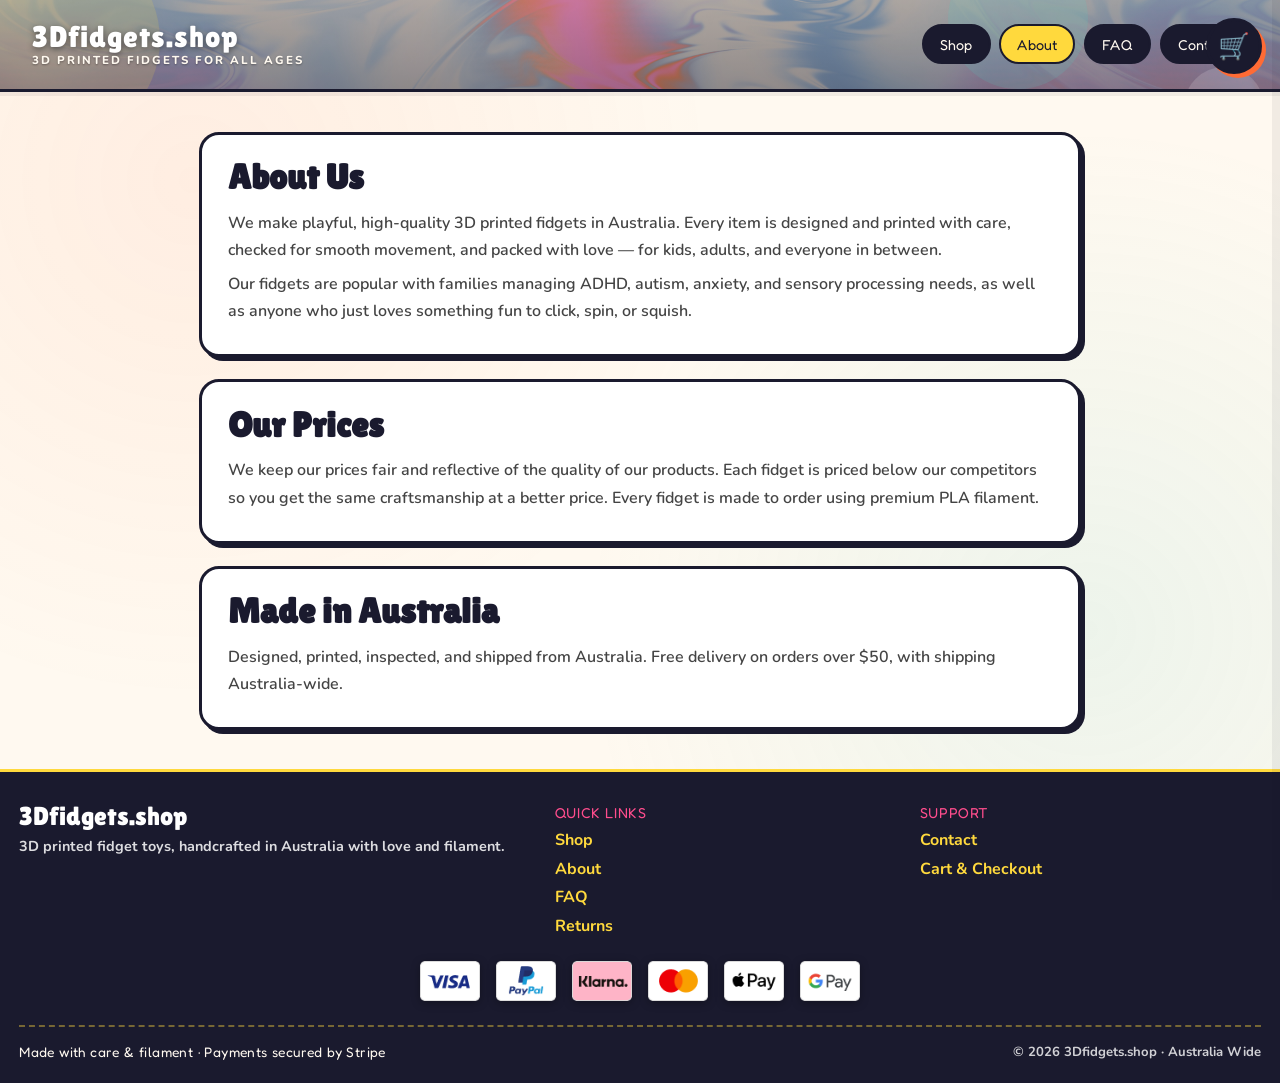
==== commit 0345a6da: "w4t" ====
--- a/about.html
+++ b/about.html
@@ -17,7 +17,7 @@
 <header class="site-header compact">
   <div class="site-header-inner">
     <a class="site-header-logo" href="index.html">
-      <span class="site-header-logo-icon" aria-hidden="true">🎲</span>
+      <span class="site-header-logo-icon" aria-hidden="true"></span>
       <span class="site-header-logo-texts">
         <span class="site-header-logo-title">3Dfidgets.shop</span>
         <span class="site-header-logo-sub">3D printed fidgets for all ages</span>
@@ -60,7 +60,7 @@
     <div class="footer-top">
       <div>
         <div class="footer-brand">3Dfidgets.shop</div>
-        <p class="footer-tagline">3D printed fidget toys, handcrafted in Australia with love and filament. 🖨️</p>
+        <p class="footer-tagline">3D printed fidget toys, handcrafted in Australia with love and filament.</p>
       </div>
       <div>
         <div class="footer-title">Quick Links</div>
@@ -88,7 +88,7 @@
       <img src="images/GooglePay.png" alt="Google Pay" width="60" height="40" loading="lazy"/>
     </div>
     <div class="footer-bottom">
-      <div class="footer-copy">Made with <span>♥</span> &amp; filament · Payments secured by Stripe 🔒</div>
+      <div class="footer-copy">Made with care &amp; filament · Payments secured by Stripe</div>
       <div class="footer-note">© 2026 3Dfidgets.shop · Australia Wide</div>
     </div>
   </div>
--- a/site.css
+++ b/site.css
@@ -20,6 +20,14 @@
 
 *, *::before, *::after { box-sizing: border-box; margin: 0; padding: 0; }
 
+/* html also needs overflow-x hidden, not just body: the off-canvas cart
+   drawer (fixed, translated out of view) otherwise widens the scrollable
+   area and can flash into view during mobile rubber-band overscroll. */
+html {
+  overflow-x: hidden;
+  width: 100%;
+}
+
 body {
   font-family: 'Nunito', sans-serif;
   background: var(--bg);
@@ -69,8 +77,13 @@
   background: var(--dark); border-radius: 12px;
   display: flex; align-items: center; justify-content: center;
   font-size: 1.7rem; animation: wiggle 3s ease-in-out infinite;
-  box-shadow: 2px 2px 0 var(--yellow);
-}
+}
+
+/* Hide the logo box (requested) but keep layout intact */
+.site-header-logo-icon { display: none; }
+
+/* Header cart button placed in the header next to nav */
+/* header cart removed — using floating FAB cart */
 @keyframes wiggle { 0%,100%{transform:rotate(-4deg)} 50%{transform:rotate(4deg)} }
 .site-header-logo-texts {
   display: flex; flex-direction: column; gap: 2px; line-height: 1;
@@ -94,22 +107,24 @@
   font-family: 'Fredoka One', cursive;
   font-size: .9rem;
   padding: .45rem 1rem;
+  min-height: 40px;
+  display: inline-flex; align-items: center;
   background: var(--dark); color: #fff9f0;
   border: 2.5px solid var(--dark);
   border-radius: 100px;
   text-decoration: none;
-  box-shadow: 2px 2px 0 var(--yellow);
+
   transition: all .15s;
   letter-spacing: .2px;
 }
 .site-header-nav a:hover {
   background: var(--pink); color: #fff;
   transform: translate(-1px, -1px);
-  box-shadow: 3px 3px 0 var(--yellow);
+  
 }
 .site-header-nav a.active {
   background: var(--yellow); color: var(--dark);
-  box-shadow: 2px 2px 0 var(--dark);
+  
 }
 
 .site-header-blobs { position: absolute; inset: 0; pointer-events: none; z-index: 1; }
@@ -152,11 +167,15 @@
 .site-header.compact .site-header-inner { padding-bottom: 1.4rem; }
 
 @media (max-width: 720px) {
-  .site-header-inner { padding: 1rem 1rem .8rem; gap: .7rem; }
+  /* Extra right padding keeps the logo clear of the fixed cart button
+     (injected by cart.js, top-right of every page) so they never overlap. */
+  .site-header-inner { padding: 1rem 5rem .8rem 1rem; gap: .7rem; }
+  .site-header-logo { min-width: 0; }
   .site-header-logo-icon { width: 40px; height: 40px; font-size: 1.4rem; }
+  .site-header-logo-texts { min-width: 0; }
   .site-header-logo-title { font-size: 1.4rem; }
   .site-header-logo-sub { font-size: .65rem; letter-spacing: 1.5px; }
-  .site-header-nav a { font-size: .78rem; padding: .35rem .8rem; }
+  .site-header-nav a { font-size: .82rem; padding: .55rem 1rem; }
   .site-header-title { font-size: 2.3rem; padding: 0 .6rem; }
   .site-header-subtext { font-size: 1rem; padding: .4rem .9rem; margin: .7rem auto 1.1rem; }
   .site-header-blob-1 { width: 100px; height: 100px; left: -20px; top: -30px; }
@@ -236,7 +255,7 @@
 .filter-btn.active {
   background: var(--dark); color: var(--yellow);
   transform: translate(-1px, -1px);
-  box-shadow: 3px 3px 0 var(--orange);
+  
 }
 
 /* ============================================================================
@@ -348,7 +367,6 @@
   display: flex; align-items: center; justify-content: center;
   transition: all .15s; padding: 0;
 }
-.qty-stepper button:hover { background: var(--orange); transform: scale(1.1); }
 .qty-stepper .qty-num {
   font-family: 'Lilita One', cursive;
   font-size: 1.05rem; min-width: 22px;
@@ -644,9 +662,29 @@
 }
 
 @media (max-width: 600px) {
-  main { padding: 2rem 1rem; }
+  main { padding: 1.6rem 1rem; }
   .products-grid { grid-template-columns: repeat(auto-fill, minmax(220px, 1fr)); gap: 1.2rem; }
   .card-image-wrap { height: 180px; }
+  .qty-stepper button { width: 32px; height: 32px; }
+  .modal-close { width: 40px; height: 40px; }
+
+  /* Payment badges next to the title just crowd the fold on mobile —
+     they're already shown in the footer, so hide them here. */
+  .section-title .pm-row { display: none; }
+
+  /* Turn the sort chips into a single horizontally-scrollable row
+     instead of an awkward two-line wrap. */
+  .filter-bar {
+    flex-wrap: nowrap;
+    overflow-x: auto;
+    -webkit-overflow-scrolling: touch;
+    padding-bottom: .3rem;
+    margin-left: -1rem; margin-right: -1rem;
+    padding-left: 1rem; padding-right: 1rem;
+    scrollbar-width: none;
+  }
+  .filter-bar::-webkit-scrollbar { display: none; }
+  .filter-label, .filter-btn { flex-shrink: 0; }
 }
 
 /* ============================================================================
